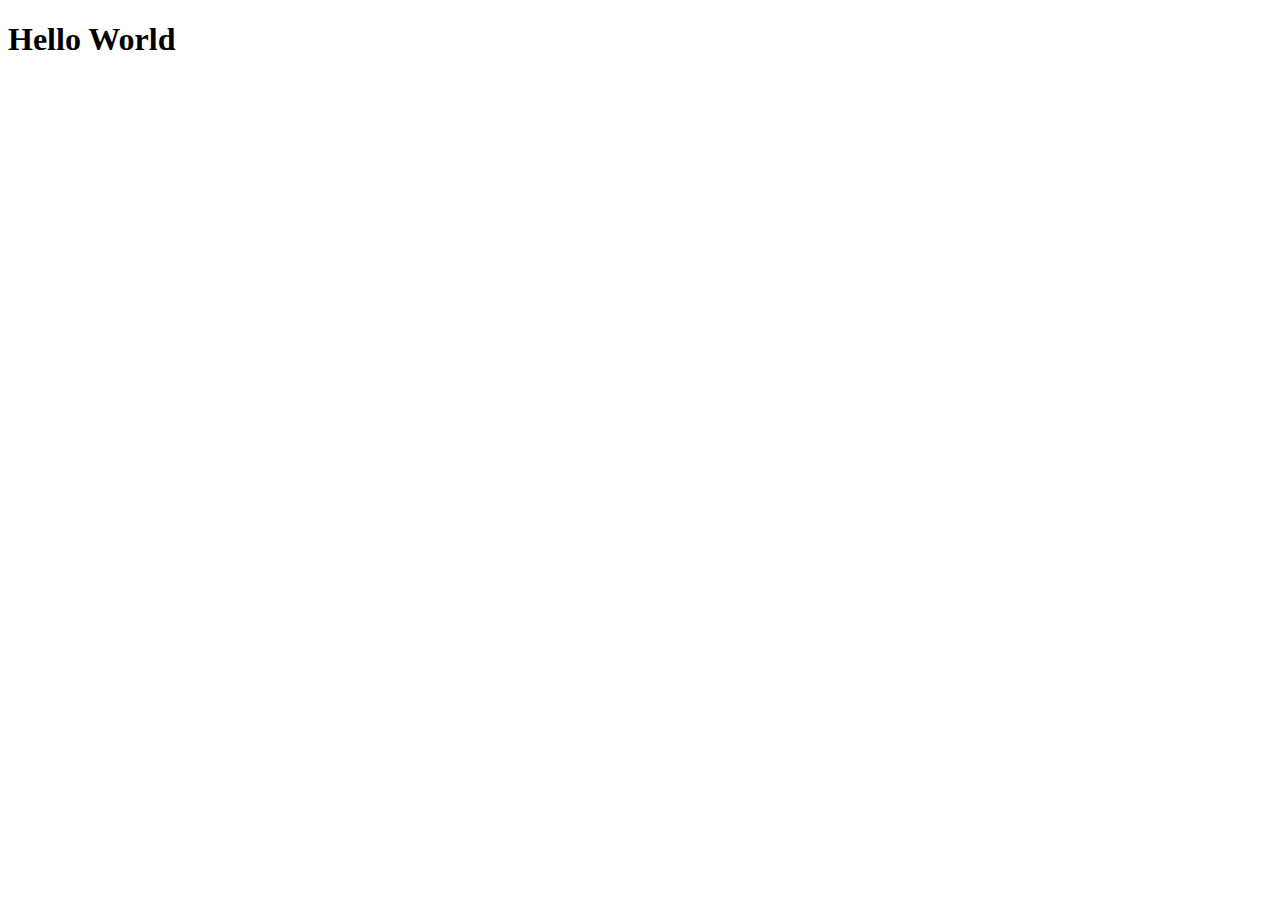
==== index.html @ 9b2336d7 "Start" ====
<!DOCTYPE html>
<html>
<head>
    <title>Search For Patience</title>
    <meta charset="utf-8" />
    <link rel="stylesheet" href="css/style.css" type="text/css"/>
    <script src="https://ajax.googleapis.com/ajax/libs/jquery/2.1.1/jquery.min.js"></script>
</head>

<body>
  <h1>Hello World</h1>
</body>
</html>
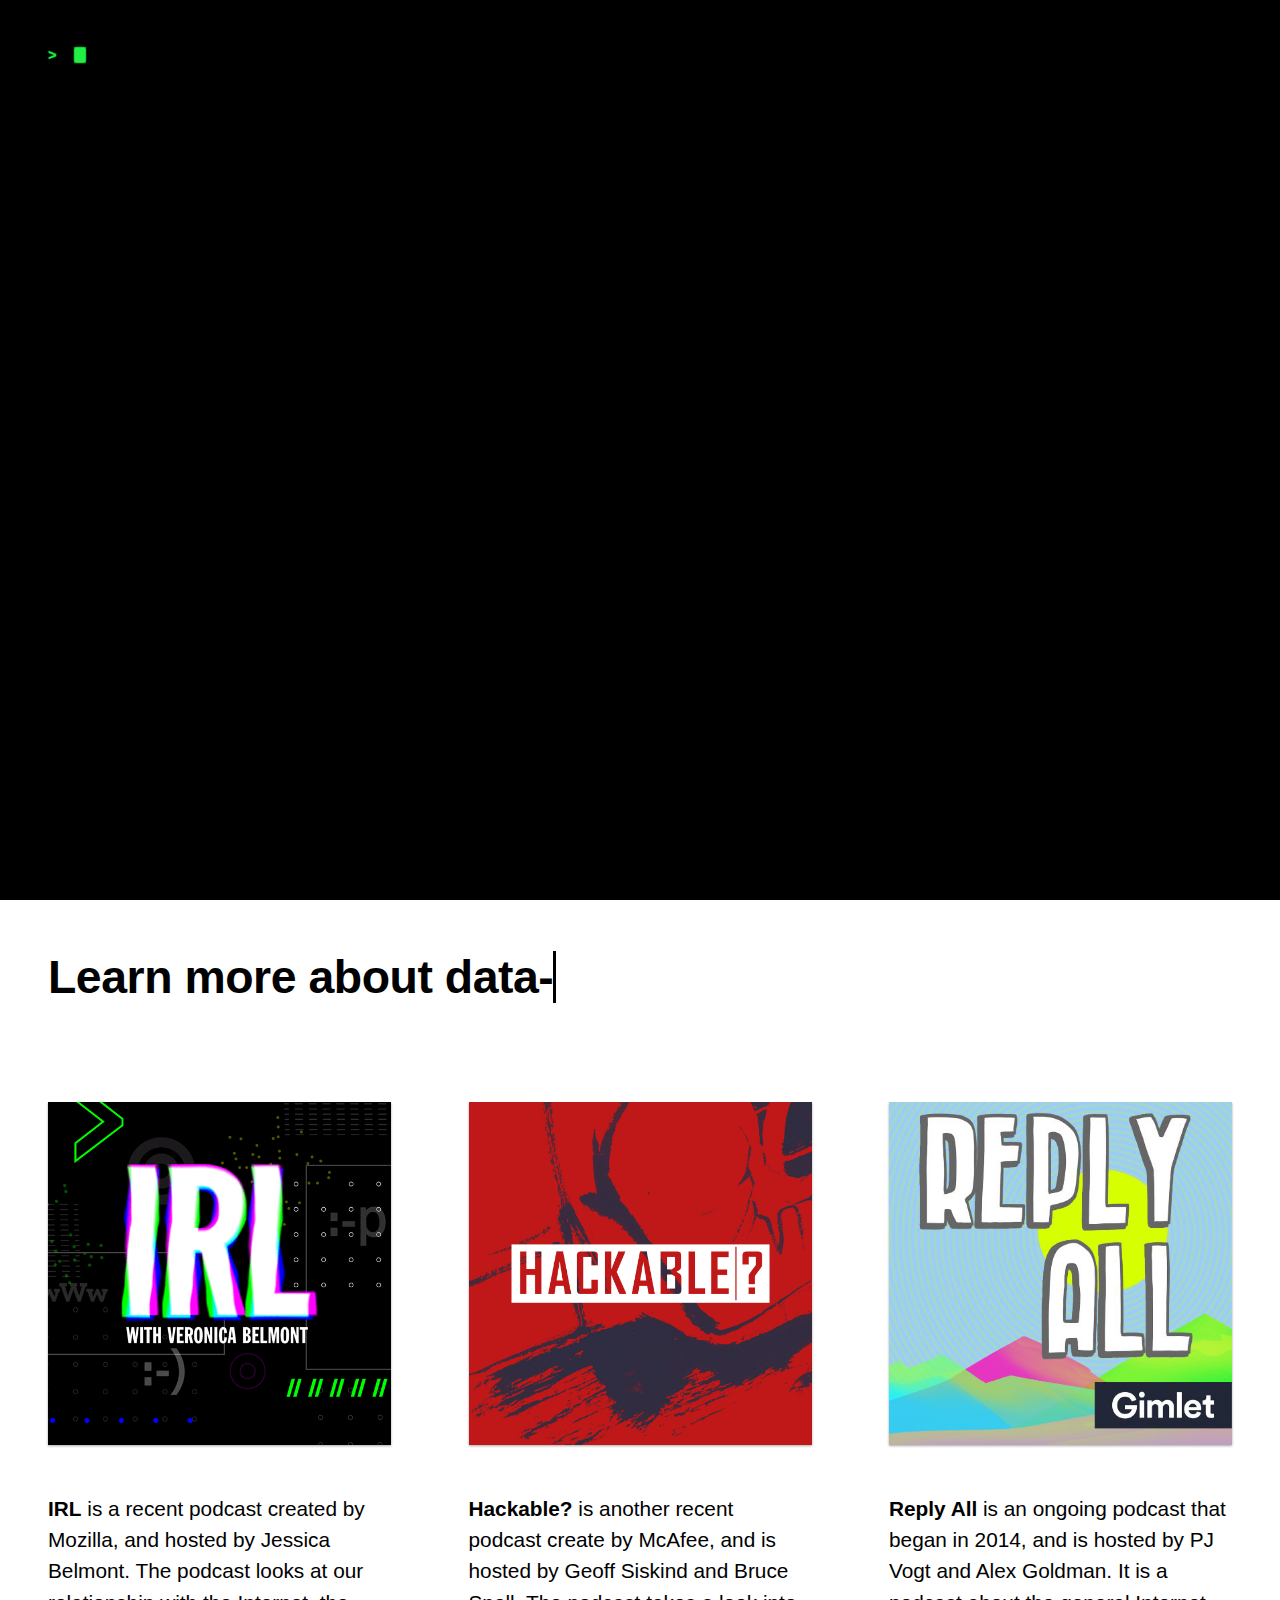
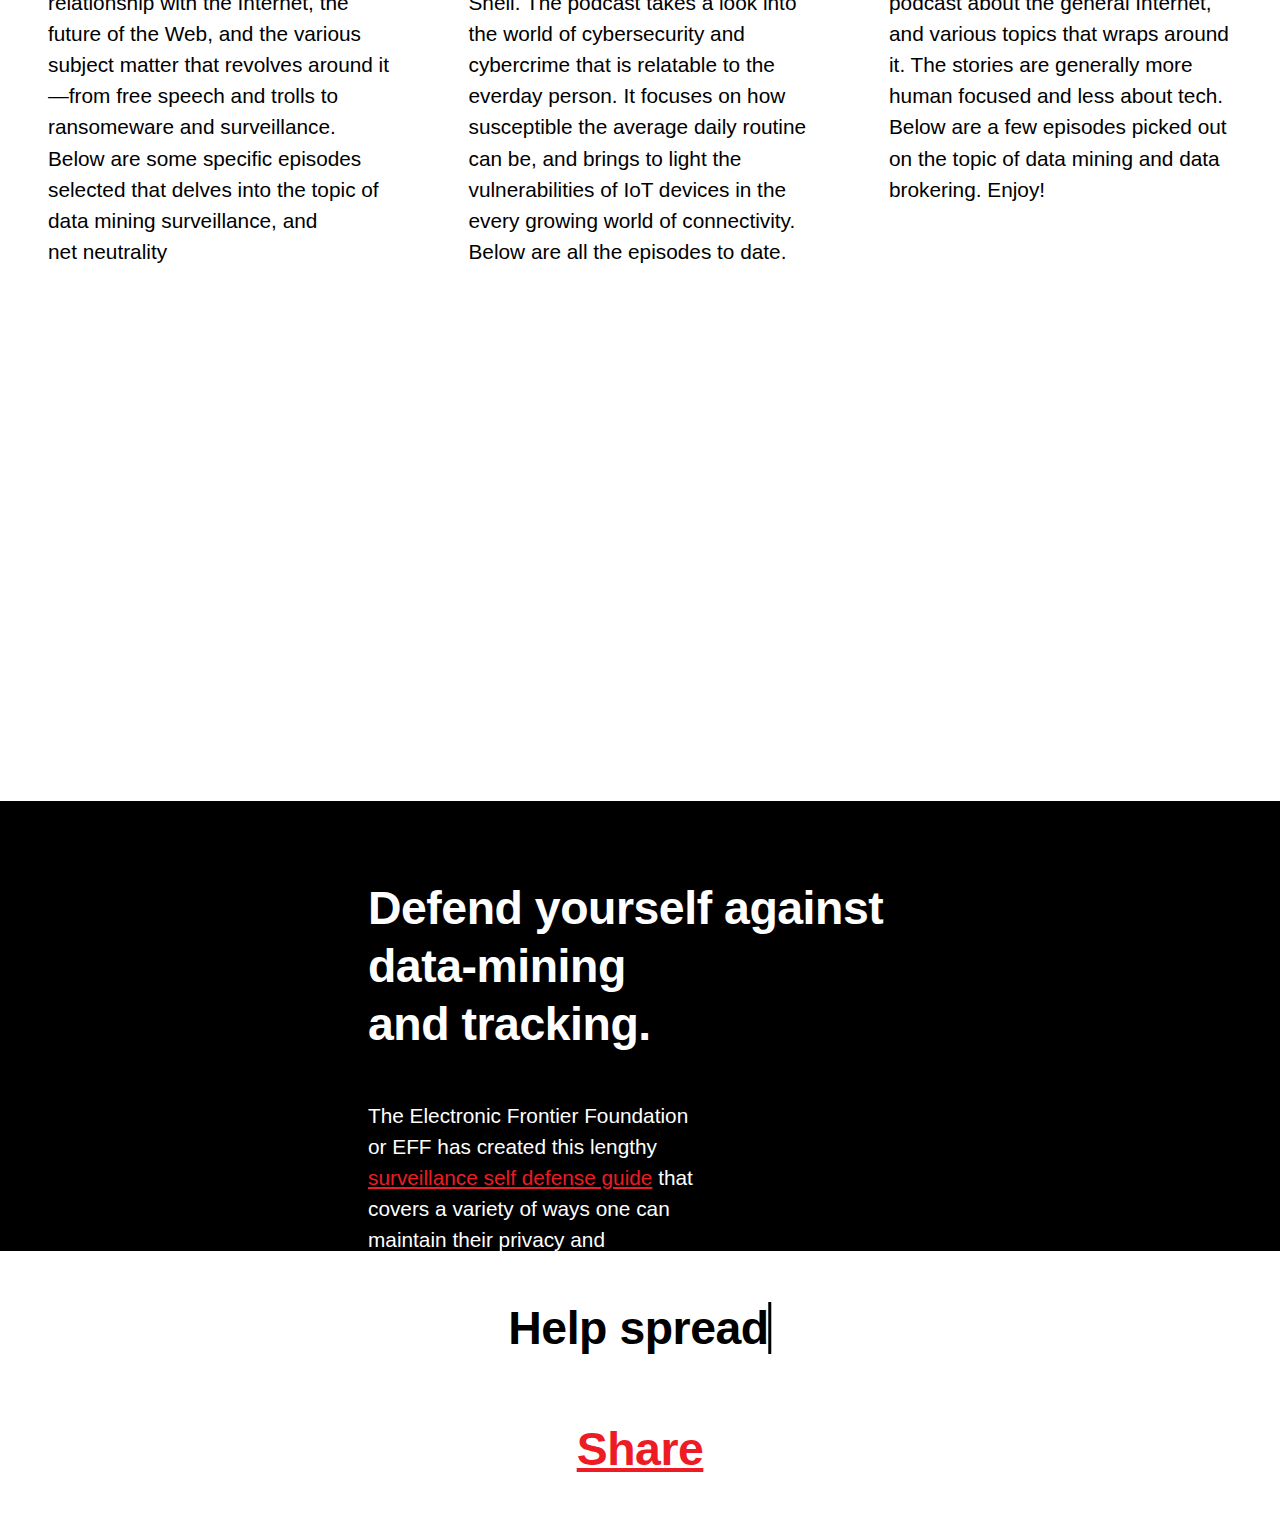
==== commit 3ac85da8: "large upload" ====
--- a/index.html
+++ b/index.html
@@ -1,13 +1,104 @@
 <!DOCTYPE html>
 <html>
 <head>
-    <title>Search For Patience</title>
-    <meta charset="utf-8" />
-    <link rel="stylesheet" href="css/style.css" type="text/css"/>
-    <script src="https://ajax.googleapis.com/ajax/libs/jquery/2.1.1/jquery.min.js"></script>
+  <title>Taking Back Data</title>
+  <link rel="icon" type="image" href="assets/logo.png">
+  <meta charset="utf-8" />
+  <script src='http://cdnjs.cloudflare.com/ajax/libs/jquery/2.1.3/jquery.min.js'></script>
+  <link rel="stylesheet" href="css/base.css" type="text/css"/>
+  <link rel="stylesheet" href="css/style.css" type="text/css"/>
+  <link rel="preload" href="js/index.js" as="script">
+  <link rel="preload" href="js/index2.js" as="script">
 </head>
 
 <body>
-  <h1>Hello World</h1>
+  <div class="section" id="section1">
+    <div id="initial-loader" class="padded"><span id="loader-text"></span></div>
+    <a href="#section2"><canvas class="p-canvas-webgl parallax" id="canvas-webgl"></canvas></a>
+    <div id="main-body">
+      <section id="page-structure" class="ajax">
+        <header class="eliza height-95">
+          <nav class="padded">
+            <a href="index.html" target="_blank"><img src="assets/logo.svg" id="nclud-logo"></a>
+          </nav>
+          <div class="header-text grid_row padded-horizontal">
+            <h2 class="grid2">Welcome to <span id="siteName">Taking Back Data</span>, a site that provides resources to reclaim one's security and privacy in the digital landscape.</h2>
+            <h1 class="grid3">Security and Privacy are Rights.</h1>
+          </div>
+          <div id="canvas">
+          </div>
+        </header>
+      </section>
+    </div>
+  </div>
+  <div class="section" id="section2">
+    <div class="sec_content grid_row padded">
+      <h2 class="sec_head grid3">Learn more about
+        <span class="typewrite" data-period="2000" data-type='[ "data-mining.", "the Internet of Things.", "cybersecurity." ]'>
+          <span class="wrap"></span>
+        </span>
+      </h2>
+    </div>
+    <div class="picture-grid_row padded">
+      <div class="picture-grid1" id="img_left">
+        <a href="https://irlpodcast.org/"><img src="assets/img/irl.png"></a>
+        <br><br><br>
+        <p><strong>IRL</strong> is a recent podcast created by Mozilla, and hosted by Jessica Belmont. The podcast looks at our relationship with the Internet, the future of the Web, and the various subject matter that revolves around it&#8212;from free speech and trolls to ransomeware and surveillance. Below are some specific episodes selected that delves into the topic of data mining surveillance, and net neutrality</p>
+      </div>
+      <div class="picture-grid1" id="img_center">
+        <a href="https://hackablepodcast.com/"><img src="assets/img/hackable.jpg"></a>
+        <br><br><br>
+        <p><strong>Hackable?</strong> is another recent podcast create by McAfee, and is hosted by Geoff Siskind and Bruce Snell. The podcast takes a look into the world of cybersecurity and cybercrime that is relatable to the everday person. It focuses on how susceptible the average daily routine can be, and brings to light the vulnerabilities of IoT devices in the every growing world of connectivity. Below are all the episodes to date.</p>
+      </div>
+      <div class="picture-grid1" id="img_right">
+        <a href="https://gimletmedia.com/reply-all/"><img src="assets/img/replyall.jpg"></a>
+        <br><br><br>
+        <p><strong>Reply All</strong> is an ongoing podcast that began in 2014, and is hosted by PJ Vogt and Alex Goldman. It is a podcast about the general Internet, and various topics that wraps around it. The stories are generally more human focused and less about tech. Below are a few episodes picked out on the topic of data mining and data brokering. Enjoy!</p>
+      </div>
+    </div>
+    <div class="picture-grid_row padded">
+      <iframe class="picture-grid1" id="img_left" src="https://open.spotify.com/embed/user/1219865120/playlist/5EsddrmIYcUSok6njBx8rB" width="100%" height="380" frameborder="0" allowtransparency="true"></iframe>
+      <iframe class="picture-grid1" id="img_center" src="https://open.spotify.com/embed/user/1219865120/playlist/6J0yci6TCOt8T0yYD3tuzL" width="100%" height="380" frameborder="0" allowtransparency="true"></iframe>
+      <iframe class="picture-grid1" id="img_right" src="https://open.spotify.com/embed/user/1219865120/playlist/7fnGTeARxVHxVruxcaw3RI" width="100%" height="380" frameborder="0" allowtransparency="true"></iframe>
+    </div>
+  </div>
+  <div class="section" id="section3">
+    <div class="sec_content padded" style="top: 30px;">
+      <h2 class="sec_head grid3">Defend yourself against data-mining and tracking.</h2>
+      <p class="grid2">The Electronic Frontier Foundation or EFF has created this lengthy <a href="https://ssd.eff.org/en">surveillance self defense guide</a> that covers a variety of ways one can maintain their privacy and anonymity, and these instructions range from beginner to advance. There is also this <a href="https://medium.com/the-intercept/surveillance-self-defense-for-journalists-ce627e332db6">checklist</a> to help get started.</p>
+      <img class="grid1" src="https://ssd.eff.org/sites/all/themes/ssd/logo.png" alt="">
+    </div>
+  </div>
+  <div id="section4" style="height: 30vh !important;">
+    <div class="sec_content padded">
+      <h2 class="sec_head">Help
+        <span class="typewrite" data-period="2000" data-type='[ "spread the word.", "create conversation and dialogue.", "form regulations.", "secure and protect digital privacy." ]'>
+          <span class="wrap"></span>
+        </span>
+      </h2>
+      <br>
+      <h2><span id="siteName">Share</span></h2>
+      <br><br><br>
+    </div>
+  </div>
+
+  <!-- Scripts -->
+  <script src='http://cdnjs.cloudflare.com/ajax/libs/jquery/2.1.3/jquery.min.js'></script>
+  <script src='http://cdnjs.cloudflare.com/ajax/libs/three.js/r70/three.min.js'></script>
+  <script src='https://cdnjs.cloudflare.com/ajax/libs/three.js/84/three.min.js'></script>
+  <script src='https://s3-us-west-2.amazonaws.com/s.cdpn.io/t-18/CopyShader.js'></script>
+  <script src='https://s3-us-west-2.amazonaws.com/s.cdpn.io/141552/03_glitch.js'></script>
+  <script src='https://s3-us-west-2.amazonaws.com/s.cdpn.io/t-18/EffectComposer.js'></script>
+  <script src='https://s3-us-west-2.amazonaws.com/s.cdpn.io/t-18/RenderPass.js'></script>
+  <script src='https://s3-us-west-2.amazonaws.com/s.cdpn.io/t-18/ShaderPass.js'></script>
+  <script src='https://s3-us-west-2.amazonaws.com/s.cdpn.io/t-18/MaskPass.js'></script>
+  <script src='https://s3-us-west-2.amazonaws.com/s.cdpn.io/141552/08_texturepass.js'></script>
+  <script src='https://cdnjs.cloudflare.com/ajax/libs/html2canvas/0.4.1/html2canvas.min.js'></script>
+  <script src='http://cdnjs.cloudflare.com/ajax/libs/velocity/1.2.2/velocity.min.js'></script>
+  <script src='https://s3-us-west-2.amazonaws.com/s.cdpn.io/t-18/GlitchPass.js'></script>
+  <script  src="js/index.js"></script>
+  <script  src="js/index2.js"></script>
+  <script  src="js/script.js"></script>
+  <script  src="js/typewriter.js"></script>
 </body>
 </html>
--- a/css/base.css
+++ b/css/base.css
@@ -0,0 +1,3038 @@
+
+@-webkit-viewport {
+  width: device-width; }
+
+@-moz-viewport {
+  width: device-width; }
+
+@-ms-viewport {
+  width: device-width; }
+
+@-o-viewport {
+  width: device-width; }
+
+@viewport {
+  width: device-width; }
+
+/**
+ * Eric Meyer's Reset CSS v2.0 (http://meyerweb.com/eric/tools/css/reset/)
+ * http://cssreset.com
+ */
+html, body, div, span, applet, object, iframe, h1, h2, h3, h4, h5, h6, p, blockquote, pre, a, abbr, acronym, address, big, cite, code, del, dfn, em, img, ins, kbd, q, s, samp, small, strike, strong, sub, sup, tt, var, b, u, i, center, dl, dt, dd, ol, ul, li, fieldset, form, label, legend, table, caption, tbody, tfoot, thead, tr, th, td, article, aside, canvas, details, embed, figure, figcaption, footer, header, hgroup, menu, nav, output, ruby, section, summary, time, mark, audio, video {
+  margin: 0;
+  padding: 0;
+  border: 0;
+  font-size: 100%;
+  font: inherit;
+  vertical-align: baseline;
+  color: white; }
+
+/* HTML5 display-role reset for older browsers */
+article, aside, details, figcaption, figure, footer, header, hgroup, menu, nav, section {
+  display: block; }
+
+body {
+  line-height: 1; }
+
+ol, ul {
+  list-style: none; }
+
+blockquote, q {
+  quotes: none; }
+
+blockquote:before, blockquote:after, q:before, q:after {
+  content: '';
+  content: none; }
+
+table {
+  border-collapse: collapse;
+  border-spacing: 0; }
+
+/* MIX-INS */
+/* ADDITIONAL RESET */
+html {
+  min-height: 100%;
+  height: 100%;
+  -webkit-text-size-adjust: none; }
+
+body {
+  height: 100%;
+  width: 100%;
+  position: relative;
+  overflow-x: hidden; }
+
+* {
+  -webkit-box-sizing: border-box;
+  -moz-box-sizing: border-box;
+  box-sizing: border-box; }
+  *:before, *:after {
+    -webkit-box-sizing: border-box;
+    -moz-box-sizing: border-box;
+    box-sizing: border-box; }
+
+/* CLEAR & FLOATS */
+.left {
+  float: left !important; }
+
+.right {
+  float: right !important; }
+
+.clearfix:after {
+  clear: both;
+  display: table;
+  content: ''; }
+
+@media only screen and (max-width: 641px) {
+  .nomobile {
+    display: none; } }
+
+/* INCLUDED */
+/* VARIABLES */
+/* GRID */
+body.noscroll {
+  overflow: hidden;
+  position: fixed; }
+
+nav, div, article, section, main, footer, header {
+  display: block;
+  position: relative;
+  overflow: hidden; }
+
+nav, header, main, footer {
+  font-size: 100%; }
+  @media only screen and (min-width: 1600px) {
+    nav, header, main, footer {
+      font-size: 115%; } }
+  @media only screen and (min-width: 1401px) and (max-width: 1559px) {
+    nav, header, main, footer {
+      font-size: 105%; } }
+  @media only screen and (min-width: 802px) and (max-width: 1025px) {
+    nav, header, main, footer {
+      font-size: 82%; } }
+  @media only screen and (min-width: 642px) and (max-width: 801px) {
+    nav, header, main, footer {
+      font-size: 80%; } }
+  @media only screen and (max-width: 641px) {
+    nav, header, main, footer {
+      font-size: 70%; } }
+
+.grid_row {
+  width: 100%;
+  overflow: visible; }
+  .grid_row:after {
+    clear: both;
+    display: table;
+    content: ''; }
+
+.grid1 {
+  float: left;
+  width: 31%;
+  width: -moz-calc((100% / 3) - 25px);
+  width: -o-calc((100% / 3) - 25px);
+  width: -webkit-calc((100% / 3) - 25px);
+  width: calc((100% / 3) - 25px); }
+  .grid1:nth-child(3n) {
+    margin-right: 0; }
+  .case_study_footer .grid1 {
+    margin-left: 50%; }
+    @media only screen and (max-width: 641px) {
+      .case_study_footer .grid1 {
+        margin-left: 0; } }
+
+.grid2 {
+  float: left;
+  width: 64%;
+  width: -moz-calc(((100% / 3) * 2) - 25px);
+  width: -o-calc(((100% / 3) * 2) - 25px);
+  width: -webkit-calc(((100% / 3) * 2) - 25px);
+  width: calc(((100% / 3) * 2) - 25px); }
+  .grid2 .half {
+    float: left;
+    width: 50%;
+    width: -moz-calc(50% - 25px);
+    width: -o-calc(50% - 25px);
+    width: -webkit-calc(50% - 25px);
+    width: calc(50% - 25px);
+    margin-right: 50px; }
+    .grid2 .half:nth-of-type(2n) {
+      margin-right: 0; }
+    @media only screen and (max-width: 641px) {
+      .grid2 .half {
+        width: 100%;
+        margin-right: 0;
+        margin-bottom: 22px; } }
+
+.grid3 {
+  clear: both;
+  width: 100%; }
+
+@media only screen and (max-width: 641px) {
+  .grid1, .grid2, .grid3 {
+    width: 100%;
+    margin-bottom: 22px;
+    margin-right: 0; } }
+
+.grid1, .grid2 {
+  margin-right: 50px;
+  overflow: visible; }
+  .grid1:last-child, .grid2:last-child {
+    margin-right: 0;
+    margin-bottom: 0; }
+
+.spacer {
+  width: 3em; }
+  @media only screen and (max-width: 641px) {
+    .spacer {
+      display: none; } }
+
+.picture-grid_row {
+  width: 100%;
+  width: -moz-calc(100% + 10px);
+  width: -o-calc(100% + 10px);
+  width: -webkit-calc(100% + 10px);
+  width: calc(100% + 10px);
+  margin-left: -5px; }
+  .picture-grid_row:after {
+    clear: both;
+    display: table;
+    content: ''; }
+
+.picture-grid1 {
+  float: left;
+  width: 33%;
+  width: -moz-calc((100% / 3));
+  width: -o-calc((100% / 3));
+  width: -webkit-calc((100% / 3));
+  width: calc((100% / 3));
+  padding-right: 5px;
+  padding-left: 5px;
+  padding-bottom: 10px; }
+  .picture-grid1.spaced-grid:first-child {
+    padding-right: 2.5em;
+    padding-left: 0; }
+    @media only screen and (max-width: 641px) {
+      .picture-grid1.spaced-grid:first-child {
+        padding-left: 0;
+        padding-right: 0; } }
+  .picture-grid1.spaced-grid:nth-child(2) {
+    padding-left: 1.25em;
+    padding-right: 1.25em; }
+    @media only screen and (max-width: 641px) {
+      .picture-grid1.spaced-grid:nth-child(2) {
+        padding-left: 0;
+        padding-right: 0; } }
+  .picture-grid1.spaced-grid:last-child {
+    padding-left: 2.5em;
+    padding-right: 0; }
+    @media only screen and (max-width: 641px) {
+      .picture-grid1.spaced-grid:last-child {
+        padding-left: 0;
+        padding-right: 0; } }
+
+.picture-grid2 {
+  float: left;
+  width: 66%;
+  width: -moz-calc(((100% / 3) * 2));
+  width: -o-calc(((100% / 3) * 2));
+  width: -webkit-calc(((100% / 3) * 2));
+  width: calc(((100% / 3) * 2));
+  padding-right: 5px;
+  padding-left: 5px;
+  padding-bottom: 10px; }
+
+.picture-gridhalf {
+  float: left;
+  width: 50%;
+  padding-right: 5px;
+  padding-left: 5px;
+  padding-bottom: 10px; }
+
+.picture-grid3 {
+  clear: both;
+  width: 100%;
+  padding: 0 5px 10px 5px; }
+  .picture-grid3:last-child {
+    padding-bottom: 0; }
+
+@media only screen and (max-width: 641px) {
+  .picture-grid1, .picture-grid2, .picture-grid3 {
+    width: 100%;
+    margin-right: 0; } }
+
+.column-2 {
+  -webkit-column-count: 2;
+  -moz-column-count: 2;
+  column-count: 2;
+  -webkit-column-gap: 50px;
+  -moz-column-gap: 50px;
+  column-gap: 50px; }
+  @media only screen and (max-width: 641px) {
+    .column-2 {
+      -webkit-column-count: 1;
+      -moz-column-count: 1;
+      column-count: 1; } }
+
+.horiscroll {
+  cursor: -webkit-grab !important;
+  cursor: -moz-grab !important; }
+  .horiscroll.horiscroll-moving-left, .horiscroll.horiscroll-moving-right {
+    cursor: -webkit-grabbing !important;
+    cursor: -moz-grabbing !important; }
+
+.padded {
+  padding: 3em; }
+  @media only screen and (max-width: 641px) {
+    .padded {
+      padding: 25px; } }
+
+.padded-horizontal {
+  padding-left: 3em;
+  padding-right: 3em; }
+  @media only screen and (max-width: 641px) {
+    .padded-horizontal {
+      padding-left: 25px;
+      padding-right: 25px; } }
+
+.padded-vertical {
+  padding-top: 3em;
+  padding-bottom: 3em; }
+  @media only screen and (max-width: 641px) {
+    .padded-vertical {
+      padding-top: 25px;
+      padding-bottom: 25px; } }
+
+.padded-top {
+  padding-top: 3em; }
+  @media only screen and (max-width: 641px) {
+    .padded-top {
+      padding-top: 25px; } }
+
+.padded-top-small {
+  padding-top: 0.4em; }
+
+.padded-top-casestudy {
+  padding-top: 10em; }
+  @media only screen and (max-width: 641px) {
+    .padded-top-casestudy {
+      padding-top: 13em; } }
+
+.padded-bottom {
+  padding-bottom: 3em; }
+  @media only screen and (max-width: 641px) {
+    .padded-bottom {
+      padding-bottom: 25px; } }
+
+.padded-bottom-large {
+  padding-bottom: 6em; }
+
+.padded-vertical-large {
+  padding-top: 13em;
+  padding-bottom: 13em; }
+  @media only screen and (max-width: 641px) {
+    .padded-vertical-large {
+      padding-top: 150px;
+      padding-bottom: 150px; } }
+
+.margin-bottom {
+  margin-bottom: 3em; }
+  @media only screen and (max-width: 641px) {
+    .margin-bottom {
+      margin-bottom: 25px; } }
+
+.table_row {
+  display: table;
+  width: 100%; }
+  .table_row .table_cell {
+    display: table-cell; }
+
+.height-60 {
+  min-height: 60vh; }
+  .height-60.exact {
+    height: 60vh; }
+
+.height-80 {
+  min-height: 80vh; }
+  .height-80.exact {
+    height: 80vh; }
+    @media only screen and (min-width: 642px) and (max-width: 801px) {
+      .height-80.exact.case-study-ipad-landscape-screens {
+        min-height: 0;
+        height: 53vh; } }
+    @media only screen and (max-width: 641px) {
+      .height-80.exact.case-study-ipad-landscape-screens {
+        min-height: 0;
+        height: 12.5rem; } }
+    @media only screen and (min-width: 642px) and (max-width: 801px) {
+      .height-80.exact.case-study-hero-slides {
+        min-height: 0;
+        height: 50vh; } }
+    @media only screen and (max-width: 641px) {
+      .height-80.exact.case-study-hero-slides {
+        min-height: 0;
+        height: 15rem; } }
+
+.height-95 {
+  min-height: 95vh; }
+  .height-95.exact {
+    height: 95vh; }
+
+.bottom-space {
+  margin-bottom: 16vh; }
+
+/* Z-INDEX & LAYERS */
+#loader-logo {
+  z-index: 1000; }
+
+#loader, #initial-loader {
+  z-index: 999; }
+
+#nclud-logo, #mobile-menu-button {
+  z-index: 998; }
+
+nav {
+  z-index: 997; }
+
+.slideshow-left, .slideshow-right, .mobile-carousel-phone {
+  z-index: 996; }
+
+.header-text, .header-subtext, .form-dropdown-list, .case-study-featured-text, .device_screen {
+  z-index: 10; }
+
+.home-tagline, .header-subtext, .header-category, .case-study-featured-image, .device_container {
+  z-index: 9; }
+
+.staff-description-block {
+  z-index: 6; }
+
+.staff-bio, .client-list {
+  z-index: 5; }
+
+.staff-photo-hover, .girlup-tweet-single {
+  z-index: 4; }
+
+.case-study-featured-text, .girlup-tweet-bkg {
+  z-index: 2; }
+
+.case-study-featured-image {
+  z-index: 1; }
+
+/* GLYPHS */
+
+/* TEXT SETTINGS */
+* {
+  text-rendering: optimizeLegibility;
+  -webkit-font-feature-settings: "kern";
+  -moz-font-feature-settings: "kern";
+  -moz-font-feature-settings: "kern=1";
+  font-feature-settings: "kern" 1;
+  font-kerning: normal; }
+
+*::selection {
+  background: rgba(172, 46, 255, 0.125); }
+
+*::-moz-selection {
+  background: rgba(172, 46, 255, 0.125); }
+
+.text-green {
+  color: #1ff042; }
+
+.text-purple {
+  color: #ac2eff; }
+
+h1, h2 {
+  font-family: "NeueHaasBold", Helvetica, sans-serif;
+  font-weight: normal;
+  letter-spacing: -0.01em;
+  color: white;
+  -webkit-font-smoothing: antialiased;
+  -moz-osx-font-smoothing: grayscale; }
+
+h1 {
+  font-size: 5.25em;
+  margin-bottom: 0.05em; }
+  @media only screen and (max-width: 641px) {
+    h1 {
+      line-height: 0.9;
+      font-size: 5em; } }
+
+h2 {
+  font-size: 2.9em;
+  line-height: 1;
+  margin-bottom: 1em; }
+  h2:last-child {
+    margin-bottom: 0; }
+  @media only screen and (max-width: 641px) {
+    h2 {
+      font-size: 2.1em; } }
+  .case-study-featured-image h2 {
+    text-align: right;
+    z-index: 31;
+    text-decoration: underline; }
+    @media only screen and (max-width: 641px) {
+      .case-study-featured-image h2 {
+        text-align: left; } }
+  .case-study-featured-image:hover h2, .case-study-featured-image:active h2 {
+    color: #1ff042; }
+  footer h2 {
+    font-size: 4em; }
+    @media only screen and (max-width: 641px) {
+      footer h2 {
+        font-size: 3.25em; } }
+    footer h2 a {
+      color: white;
+      position: relative;
+      z-index: 2;
+      text-decoration: underline; }
+      footer h2 a:hover, footer h2 a:active {
+        color: #1ff042; }
+        footer h2 a:hover:after, footer h2 a:active:after {
+          background: #1ff042; }
+
+h3, h4 {
+  font-family: 'AndaleMono', monospace;
+  letter-spacing: 0.5em;
+  text-transform: uppercase; }
+
+h3 {
+  font-size: 0.8em;
+  display: inline-block;
+  line-height: 0.9;
+  font-weight: bold;
+  background: black;
+  padding: 1em 1.2em 0.9em 1.45em;
+  color: white;
+  margin-bottom: 2em;
+  -webkit-font-smoothing: antialiased;
+  -moz-osx-font-smoothing: grayscale; }
+
+h4 {
+  font-size: 1em;
+  color: white;
+  font-weight: bold;
+  -webkit-font-smoothing: antialiased;
+  -moz-osx-font-smoothing: grayscale;
+  margin-bottom: 0.5em; }
+  h4:last-child {
+    margin-bottom: 0; }
+
+h5 {
+  font-family: "NeueHaasBold", Helvetica, sans-serif;
+  font-weight: normal;
+  color: white;
+  font-size: 3.5em;
+  margin-bottom: 0.35em; }
+  .black h5 {
+    color: white; }
+  h5.case-study-header {
+    margin-bottom: 0.75em; }
+  @media only screen and (max-width: 641px) {
+    h5 {
+      font-size: 3em;
+      line-height: 1.1; } }
+
+p {
+  font-family: "NeueHaas", Helvetica, sans-serif;
+  font-weight: normal;
+  color: white;
+  font-size: 1.3em;
+  line-height: 1.5;
+  margin-bottom: 1.15em; }
+  p strong {
+    font-family: "NeueHaasBold", Helvetica, sans-serif; }
+  p em {
+    font-style: italic; }
+  p.white-text {
+    color: white; }
+  p.small {
+    font-size: 1.1em;
+    line-height: 1.6; }
+  p.no-btm-margin {
+    margin-bottom: 0; }
+  p.half {
+    margin-bottom: 0; }
+    p.half:last-child {
+      margin-bottom: 0; }
+  p a {
+    color: #1ff042; }
+    p a:hover, p a:active, p a:visited {
+      color: #1ff042; }
+  .black p {
+    color: white; }
+  @media only screen and (max-width: 641px) {
+    p {
+      font-size: 1.6em; } }
+
+blockquote {
+  display: block;
+  padding: 1.25em 0;
+  margin-bottom: 1.5em;
+  width: 100%; }
+  blockquote.left-pull {
+    margin-left: -40%; }
+    @media only screen and (max-width: 641px) {
+      blockquote.left-pull {
+        margin-left: 0; } }
+  blockquote.right-pull {
+    width: 130%;
+    margin-left: 15%; }
+    @media only screen and (max-width: 641px) {
+      blockquote.right-pull {
+        width: 100%;
+        margin-left: 0; } }
+  blockquote .video {
+    margin-bottom: 1.5em; }
+  blockquote p {
+    font-family: "NeueHaasBold", Helvetica, sans-serif;
+    font-size: 2em;
+    color: #ac2eff;
+    line-height: 1.2; }
+    blockquote p:first-of-type:before {
+      content: '\201C'; }
+    blockquote p:last-of-type:after {
+      content: '\201D'; }
+  blockquote span {
+    display: block;
+    text-align: right; }
+  blockquote .quote-source {
+    font-family: "NeueHaasBold", Helvetica, sans-serif;
+    font-size: 1.5em;
+    padding-bottom: 0.2em;
+    margin-top: -1em; }
+  blockquote .quote-position {
+    font-family: 'AndaleMono', monospace;
+    letter-spacing: 0.1em;
+    text-transform: uppercase;
+    margin-right: -0.15em;
+    font-size: 0.75em;
+    font-weight: bold; }
+
+h1:last-child, h1:only-child, h2:last-child, h2:only-child, h4:last-child, h4:only-child, h6:last-child, h6:only-child, p:last-child, p:only-child {
+  margin-bottom: 0; }
+
+main ul {
+  margin-bottom: 1em; }
+  main ul li {
+    font-family: "NeueHaas", Helvetica, sans-serif;
+    font-weight: normal;
+    color: white;
+    font-size: 1.2em;
+    line-height: 1.4;
+    margin-bottom: 0.3em;
+    padding-left: 1.2em;
+    position: relative; }
+    main ul li:before {
+      position: absolute;
+      left: 0;
+      top: 0.525em;
+      display: block;
+      background: black;
+      height: 0.35em;
+      width: 0.35em;
+      content: ''; }
+    @media only screen and (max-width: 641px) {
+      main ul li {
+        font-size: 1.5em; } }
+
+p + ul {
+  margin-top: -1.2em; }
+
+hr {
+  display: block;
+  width: 70%;
+  margin: 3em auto;
+  border: 0;
+  height: 2px;
+  background: #1ff042; }
+  hr.left-hr, hr.right-hr {
+    width: -moz-calc(((100% / 3) * 2) - 25px);
+    width: -o-calc(((100% / 3) * 2) - 25px);
+    width: -webkit-calc(((100% / 3) * 2) - 25px);
+    width: calc(((100% / 3) * 2) - 25px); }
+    @media only screen and (max-width: 641px) {
+      hr.left-hr, hr.right-hr {
+        width: 100%;
+        opacity: 0.2; } }
+  hr.left-hr {
+    margin-left: 0;
+    margin-right: 0; }
+  hr.right-hr {
+    margin-right: 0; }
+
+#site-nav a {
+  font-family: "NeueHaasBold", Helvetica, sans-serif;
+  font-weight: normal;
+  color: white;
+  -webkit-font-smoothing: antialiased;
+  -moz-osx-font-smoothing: grayscale;
+  text-decoration: none;
+  font-size: 0.85em;
+  white-space: nowrap; }
+  #site-nav a .data-number {
+    font-size: 2.25em; }
+    @media only screen and (max-width: 641px) {
+      #site-nav a .data-number {
+        font-size: 1em; } }
+  @media only screen and (max-width: 641px) {
+    #site-nav a {
+      font-size: 2.3em; } }
+
+.header-number .data-number {
+  pointer-events: none;
+  font-family: "NeueHaasBold", Helvetica, sans-serif;
+  -webkit-font-smoothing: antialiased;
+  -moz-osx-font-smoothing: grayscale;
+  color: #ac2eff;
+  letter-spacing: -0.025em;
+  font-size: 20vw; }
+.header-number.eliza .data-number {
+  color: #1ff042; }
+
+.large-cta {
+  color: #1ff042;
+  text-decoration: underline;
+  font-family: "NeueHaasBold", Helvetica, sans-serif;
+  font-weight: normal;
+  font-size: 2.25em;
+  position: relative; }
+
+.home-tagline {
+  font-family: "NeueHaasBold", Helvetica, sans-serif;
+  font-weight: normal;
+  color: white;
+  -webkit-font-smoothing: antialiased;
+  -moz-osx-font-smoothing: grayscale;
+  font-size: 5.25em;
+  line-height: 0.8;
+  color: #1ff042; }
+
+.client-list {
+  display: block;
+  width: 80%;
+  position: relative;
+  font-family: "NeueHaasBold", Helvetica, sans-serif;
+  font-weight: normal;
+  font-size: 3.5em;
+  color: #ac2eff;
+  letter-spacing: -0.01em;
+  line-height: 1.2; }
+  @media only screen and (min-width: 642px) and (max-width: 801px) {
+    .client-list {
+      width: 90%; } }
+  @media only screen and (max-width: 641px) {
+    .client-list {
+      width: 100%;
+      font-size: 2.75em; } }
+  .client-list a {
+    color: #ac2eff;
+    position: relative;
+    text-decoration: underline; }
+    .client-list a:hover, .client-list a:active {
+      color: #1ff042; }
+      .client-list a:hover:after, .client-list a:active:after {
+        background: #1ff042; }
+
+.case-study-title {
+  font-family: "NeueHaasBold", Helvetica, sans-serif;
+  font-weight: normal;
+  color: white;
+  font-size: 3.5em;
+  margin-bottom: 0.2em;
+  display: block;
+  pointer-events: auto; }
+  .case-study-title a {
+    color: white;
+    text-decoration: underline; }
+    .case-study-title a:hover, .case-study-title a:active {
+      color: #1ff042; }
+  .case-study-featured:hover .case-study-title a, .case-study-featured:active .case-study-title a {
+    color: #1ff042; }
+
+.case-study-tagline {
+  font-family: "NeueHaas", Helvetica, sans-serif;
+  font-family: "NeueHaasBold", Helvetica, sans-serif;
+  font-weight: normal;
+  color: white;
+  font-size: 1.6em;
+  display: block;
+  margin-bottom: 0.875em;
+  pointer-events: auto;
+  -webkit-font-smoothing: antialiased;
+  -moz-osx-font-smoothing: grayscale; }
+  .header-subtext .case-study-tagline {
+    font-size: 1.75em;
+    line-height: 1.2; }
+
+.case-study-services {
+  font-family: 'AndaleMono', monospace;
+  letter-spacing: 0.3em;
+  font-weight: bold;
+  text-transform: uppercase;
+  color: white;
+  font-size: 0.75em;
+  pointer-events: auto; }
+  .header-category .case-study-services {
+    color: #1ff042;
+    display: block; }
+  .case-study-featured .case-study-services {
+    color: #1ff042;
+    line-height: 1.5; }
+  @media only screen and (max-width: 641px) {
+    .case-study-services {
+      font-size: 1em;
+      line-height: 1.5; } }
+
+.staff-name, .staff-title {
+  color: white;
+  display: block; }
+
+.staff-name {
+  font-family: "NeueHaasBold", Helvetica, sans-serif;
+  font-weight: normal;
+  font-size: 1.9em;
+  -webkit-font-smoothing: antialiased;
+  -moz-osx-font-smoothing: grayscale;
+  margin-bottom: 0.1em; }
+
+.staff-title {
+  font-family: 'AndaleMono', monospace;
+  font-weight: bold;
+  text-transform: uppercase;
+  -webkit-font-smoothing: antialiased;
+  -moz-osx-font-smoothing: grayscale;
+  font-size: 0.75em;
+  letter-spacing: 0.2em; }
+
+.staff-description {
+  font-family: "NeueHaas", Helvetica, sans-serif;
+  font-weight: normal;
+  font-size: 1.1em;
+  line-height: 1.4;
+  z-index: 10; }
+  @media only screen and (min-width: 642px) and (max-width: 801px) {
+    .staff-description {
+      font-size: 0.875em; } }
+  @media only screen and (max-width: 641px) {
+    .staff-description {
+      font-size: 1.35em; } }
+
+.staff-more-info-link {
+  color: #1ff042;
+  font-size: 0.875em;
+  letter-spacing: 0.4em;
+  font-family: 'AndaleMono', monospace;
+  font-weight: bold;
+  text-transform: uppercase;
+  text-decoration: none;
+  text-align: center; }
+  .staff-more-info-link:hover, .staff-more-info-link:active {
+    color: white; }
+
+.footer-nav li {
+  font-family: 'AndaleMono', monospace;
+  font-weight: bold;
+  text-transform: uppercase;
+  color: white;
+  -webkit-font-smoothing: antialiased;
+  -moz-osx-font-smoothing: grayscale;
+  font-size: 0.8em;
+  letter-spacing: 0.4em;
+  opacity: 0.5; }
+  .footer-nav li a {
+    color: white;
+    text-decoration: none;
+    display: block;
+    position: relative; }
+    .footer-nav li a:hover, .footer-nav li a:active {
+      color: white; }
+      .footer-nav li a:hover:after, .footer-nav li a:active:after {
+        position: absolute;
+        display: block;
+        top: 50%;
+        left: -5%;
+        width: 104%;
+        height: 2px;
+        -webkit-transform: translateY(-75%);
+        -moz-transform: translateY(-75%);
+        -ms-transform: translateY(-75%);
+        -o-transform: translateY(-75%);
+        transform: translateY(-75%);
+        background: black;
+        content: ''; }
+  @media only screen and (max-width: 641px) {
+    .footer-nav li {
+      font-size: 1em;
+      letter-spacing: 0; } }
+
+.form-text {
+  display: block;
+  position: relative;
+  font-family: "NeueHaasBold", Helvetica, sans-serif;
+  font-weight: normal;
+  color: white;
+  font-size: 3.5em;
+  letter-spacing: -0.01em;
+  line-height: 1.1; }
+  .form-text a {
+    color: #1ff042;
+    position: relative;
+    text-decoration: none; }
+    .form-text a:hover, .form-text a:active {
+      color: #1ff042; }
+
+.form-steps {
+  font-family: 'AndaleMono', monospace;
+  font-weight: bold;
+  text-transform: uppercase;
+  font-size: 0.9em;
+  letter-spacing: 0.1em;
+  margin-bottom: 1em;
+  display: block; }
+
+.form-input, .form-dropdown, .form-dropdown-link {
+  font-family: "NeueHaasBold", Helvetica, sans-serif;
+  font-weight: normal;
+  color: #ac2eff;
+  font-size: 3em; }
+  .form-input::-webkit-input-placeholder, .form-dropdown::-webkit-input-placeholder, .form-dropdown-link::-webkit-input-placeholder {
+    color: rgba(0, 0, 0, 0.175); }
+  .form-input:-moz-placeholder, .form-dropdown:-moz-placeholder, .form-dropdown-link:-moz-placeholder {
+    color: rgba(0, 0, 0, 0.175); }
+  .form-input::-moz-placeholder, .form-dropdown::-moz-placeholder, .form-dropdown-link::-moz-placeholder {
+    color: rgba(0, 0, 0, 0.175); }
+  .form-input:-ms-input-placeholder, .form-dropdown:-ms-input-placeholder, .form-dropdown-link:-ms-input-placeholder {
+    color: rgba(0, 0, 0, 0.175); }
+  .form-input:focus::-webkit-input-placeholder, .form-dropdown:focus::-webkit-input-placeholder, .form-dropdown-link:focus::-webkit-input-placeholder {
+    color: transparent; }
+  .form-input:focus:-moz-placeholder, .form-dropdown:focus:-moz-placeholder, .form-dropdown-link:focus:-moz-placeholder {
+    color: transparent; }
+  .form-input:focus::-moz-placeholder, .form-dropdown:focus::-moz-placeholder, .form-dropdown-link:focus::-moz-placeholder {
+    color: transparent; }
+  .form-input:focus:-ms-input-placeholder, .form-dropdown:focus:-ms-input-placeholder, .form-dropdown-link:focus:-ms-input-placeholder {
+    color: transparent; }
+
+.form-dropdown {
+  text-decoration: none;
+  color: rgba(0, 0, 0, 0.175); }
+  .form-dropdown.filled {
+    color: #ac2eff; }
+
+.form-dropdown-link {
+  text-decoration: none; }
+
+.form-textarea {
+  font-family: "NeueHaas", Helvetica, sans-serif;
+  font-weight: normal;
+  color: #ac2eff;
+  font-size: 1.3em;
+  line-height: 1.4; }
+  .form-textarea::-webkit-input-placeholder {
+    font-family: "NeueHaasBold", Helvetica, sans-serif;
+    font-weight: normal;
+    color: #ac2eff;
+    font-size: 2.29em;
+    color: rgba(0, 0, 0, 0.175); }
+  .form-textarea:-moz-placeholder {
+    font-family: "NeueHaasBold", Helvetica, sans-serif;
+    font-weight: normal;
+    color: #ac2eff;
+    font-size: 2.29em;
+    color: rgba(0, 0, 0, 0.175); }
+  .form-textarea::-moz-placeholder {
+    font-family: "NeueHaasBold", Helvetica, sans-serif;
+    font-weight: normal;
+    color: #ac2eff;
+    font-size: 2.29em;
+    color: rgba(0, 0, 0, 0.175); }
+  .form-textarea:-ms-input-placeholder {
+    font-family: "NeueHaasBold", Helvetica, sans-serif;
+    font-weight: normal;
+    color: #ac2eff;
+    font-size: 2.29em;
+    color: rgba(0, 0, 0, 0.175); }
+  .form-textarea:focus::-webkit-input-placeholder {
+    font-family: "NeueHaasBold", Helvetica, sans-serif;
+    font-weight: normal;
+    color: #ac2eff;
+    font-size: 2.29em;
+    color: transparent; }
+  .form-textarea:focus:-moz-placeholder {
+    font-family: "NeueHaasBold", Helvetica, sans-serif;
+    font-weight: normal;
+    color: #ac2eff;
+    font-size: 2.29em;
+    color: transparent; }
+  .form-textarea:focus::-moz-placeholder {
+    font-family: "NeueHaasBold", Helvetica, sans-serif;
+    font-weight: normal;
+    color: #ac2eff;
+    font-size: 2.29em;
+    color: transparent; }
+  .form-textarea:focus:-ms-input-placeholder {
+    font-family: "NeueHaasBold", Helvetica, sans-serif;
+    font-weight: normal;
+    color: #ac2eff;
+    font-size: 2.29em;
+    color: transparent; }
+
+.required-text {
+  position: absolute;
+  top: 3em;
+  right: 0;
+  font-family: 'AndaleMono', monospace;
+  font-weight: bold;
+  text-transform: uppercase;
+  font-size: 0.8em;
+  letter-spacing: 0.1em;
+  opacity: 0.5;
+  pointer-events: none;
+  -webkit-transition: opacity 0.1s;
+  -moz-transition: opacity 0.1s;
+  transition: opacity 0.1s; }
+  .required-text.hidden {
+    opacity: 0; }
+
+.button-back, .button-next {
+  font-family: "NeueHaasBold", Helvetica, sans-serif;
+  font-size: 2.25em;
+  position: relative;
+  z-index: 2;
+  text-decoration: underline;
+  color: #d9d9d9; }
+  .button-back.active, .button-next.active {
+    color: #1ff042; }
+
+#loader-text {
+  color: #1ff042;
+  display: block;
+  font-family: 'AndaleMono', monospace;
+  font-weight: bold;
+  text-transform: uppercase;
+  font-size: 0.9em;
+  letter-spacing: 0.15em;
+  text-shadow: 0 0 2px rgba(31, 240, 66, 0.75); }
+  @media only screen and (max-width: 641px) {
+    #loader-text {
+      font-size: 0.6em; } }
+  #loader-text:before {
+    content: '> '; }
+  #loader-text:after {
+    display: inline-block;
+    vertical-align: -0.15em;
+    width: 0.75em;
+    height: 1em;
+    margin-left: 5px;
+    background: #1ff042;
+    box-shadow: 1px 1px 1px rgba(31, 240, 66, 0.65), -1px -1px 1px rgba(31, 240, 66, 0.65), 1px -1px 1px rgba(31, 240, 66, 0.65), -1px 1px 1px rgba(31, 240, 66, 0.65);
+    -webkit-animation: cursor-blink 1.25s steps(1) infinite;
+    -moz-animation: cursor-blink 1.25s steps(1) infinite;
+    animation: cursor-blink 1.25s steps(1) infinite;
+    content: ''; }
+
+@-webkit-keyframes cursor-blink {
+  0% {
+    opacity: 0; }
+
+  50% {
+    opacity: 1; }
+
+  100% {
+    opacity: 0; } }
+
+@-moz-keyframes cursor-blink {
+  0% {
+    opacity: 0; }
+
+  50% {
+    opacity: 1; }
+
+  100% {
+    opacity: 0; } }
+
+@keyframes cursor-blink {
+  0% {
+    opacity: 0; }
+
+  50% {
+    opacity: 1; }
+
+  100% {
+    opacity: 0; } }
+
+/* IMAGES */
+img {
+  display: block;
+  width: 100%;
+  height: auto;
+  margin: 0;
+  padding: 0; }
+  .horiscroll img {
+    width: auto;
+    height: 100%; }
+  img.phone-accent-pull-left {
+    position: absolute;
+    top: 4em;
+    right: 110%;
+    height: 90%;
+    height: -moz-calc(100% - 4em);
+    height: -o-calc(100% - 4em);
+    height: -webkit-calc(100% - 4em);
+    height: calc(100% - 4em);
+    width: auto; }
+    @media only screen and (max-width: 641px) {
+      img.phone-accent-pull-left {
+        margin-top: 4em;
+        position: relative;
+        top: auto;
+        right: auto;
+        height: auto;
+        width: 100%; } }
+  .mobile-carousel-screen img, .landscape-carousel-screen img {
+    height: 100%;
+    width: auto;
+    margin: 0 auto; }
+  .hero-slide img {
+    position: absolute;
+    top: 50%;
+    left: 50%;
+    max-height: 90%;
+    height: auto;
+    width: auto;
+    max-width: 90%;
+    -webkit-transform: translate(-50%, -50%);
+    -moz-transform: translate(-50%, -50%);
+    -ms-transform: translate(-50%, -50%);
+    -o-transform: translate(-50%, -50%);
+    transform: translate(-50%, -50%); }
+  .rosetta-slide img {
+    height: 100%;
+    width: auto;
+    position: absolute;
+    top: 50%;
+    left: 50%;
+    -webkit-transform: translate3d(-50%, -50%, 0);
+    -moz-transform: translate3d(-50%, -50%, 0);
+    -ms-transform: translate3d(-50%, -50%, 0);
+    -o-transform: translate3d(-50%, -50%, 0);
+    transform: translate3d(-50%, -50%, 0); }
+  .case_study_footer img {
+    position: absolute;
+    top: 50%;
+    left: 25%;
+    width: 25%;
+    -webkit-transform: translate(-50%, -50%);
+    -moz-transform: translate(-50%, -50%);
+    -ms-transform: translate(-50%, -50%);
+    -o-transform: translate(-50%, -50%);
+    transform: translate(-50%, -50%); }
+    @media only screen and (max-width: 641px) {
+      .case_study_footer img {
+        position: relative;
+        top: auto;
+        left: auto;
+        width: 70%;
+        margin: 2em auto 4em;
+        -webkit-transform: none;
+        -moz-transform: none;
+        -ms-transform: none;
+        -o-transform: none;
+        transform: none; } }
+  .case_study_footer.tall_logo img {
+    position: absolute;
+    top: 50%;
+    left: 25%;
+    height: 65%;
+    width: auto;
+    -webkit-transform: translate(-50%, -50%);
+    -moz-transform: translate(-50%, -50%);
+    -ms-transform: translate(-50%, -50%);
+    -o-transform: translate(-50%, -50%);
+    transform: translate(-50%, -50%); }
+    @media only screen and (max-width: 641px) {
+      .case_study_footer.tall_logo img {
+        position: relative;
+        top: auto;
+        left: auto;
+        width: 30%;
+        margin: 2em auto 4em;
+        -webkit-transform: none;
+        -moz-transform: none;
+        -ms-transform: none;
+        -o-transform: none;
+        transform: none; } }
+
+svg {
+  image-rendering: optimizeSpeed;
+  image-rendering: -moz-crisp-edges;
+  image-rendering: -webkit-optimize-contrast;
+  image-rendering: optimize-contrast;
+  -ms-interpolation-mode: nearest-neighbor; }
+
+#nclud-logo {
+  width: 3.3em;
+  position: relative;
+  float: left; }
+
+#loader-logo {
+  position: fixed;
+  top: 50%;
+  left: 50%;
+  width: 4.5em;
+  margin-left: -2.25em;
+  margin-top: -2.25em; }
+
+#loader_triangle_outer, #loader_triangle_middle, #loader_triangle_inner {
+  -webkit-transform-origin: 76px 76px;
+  -moz-transform-origin: 76px 76px;
+  -ms-transform-origin: 76px 76px;
+  -o-transform-origin: 76px 76px;
+  transform-origin: 76px 76px;
+  -webkit-transform-origin: 0px 0px;
+  -moz-transform-origin: 0px 0px;
+  -ms-transform-origin: 0px 0px;
+  -o-transform-origin: 0px 0px;
+  transform-origin: 0px 0px;
+  -webkit-transform: rotate(-30deg) scale(0) translate3d(0, 0, 0);
+  -moz-transform: rotate(-30deg) scale(0) translate3d(0, 0, 0);
+  -ms-transform: rotate(-30deg) scale(0) translate3d(0, 0, 0);
+  -o-transform: rotate(-30deg) scale(0) translate3d(0, 0, 0);
+  transform: rotate(-30deg) scale(0) translate3d(0, 0, 0);
+  -webkit-animation: loader-logo 2s ease;
+  -moz-animation: loader-logo 2s ease;
+  animation: loader-logo 2s ease;
+  -webkit-animation-direction: alternate;
+  -moz-animation-direction: alternate;
+  animation-direction: alternate;
+  -webkit-animation-iteration-count: infinite;
+  -moz-animation-iteration-count: infinite;
+  animation-iteration-count: infinite;
+  -webkit-animation-fill-mode: forwards;
+  -moz-animation-fill-mode: forwards;
+  animation-fill-mode: forwards; }
+
+#loader_triangle_outer {
+  -webkit-animation-delay: 0;
+  -moz-animation-delay: 0;
+  animation-delay: 0; }
+
+#loader_triangle_middle {
+  -webkit-animation-delay: 0.25s;
+  -moz-animation-delay: 0.25s;
+  animation-delay: 0.25s; }
+
+#loader_triangle_inner {
+  -webkit-animation-delay: 0.5s;
+  -moz-animation-delay: 0.5s;
+  animation-delay: 0.5s; }
+
+@-webkit-keyframes loader-logo {
+  0% {
+    -webkit-transform: rotate(-30deg) scale(0) translate3d(0, 0, 0); }
+
+  90% {
+    -webkit-transform: rotate(0) scale(1) translate3d(0, 0, 0); }
+
+  100% {
+    -webkit-transform: rotate(0) scale(1) translate3d(0, 0, 0); } }
+
+@-moz-keyframes loader-logo {
+  0% {
+    -moz-transform: rotate(-30deg) scale(0) translate3d(0, 0, 0); }
+
+  90% {
+    -moz-transform: rotate(0) scale(1) translate3d(0, 0, 0); }
+
+  100% {
+    -moz-transform: rotate(0) scale(1) translate3d(0, 0, 0); } }
+
+@keyframes loader-logo {
+  0% {
+    -webkit-transform: rotate(-30deg) scale(0) translate3d(0, 0, 0);
+    -moz-transform: rotate(-30deg) scale(0) translate3d(0, 0, 0);
+    -ms-transform: rotate(-30deg) scale(0) translate3d(0, 0, 0);
+    -o-transform: rotate(-30deg) scale(0) translate3d(0, 0, 0);
+    transform: rotate(-30deg) scale(0) translate3d(0, 0, 0); }
+
+  90% {
+    -webkit-transform: rotate(0) scale(1) translate3d(0, 0, 0);
+    -moz-transform: rotate(0) scale(1) translate3d(0, 0, 0);
+    -ms-transform: rotate(0) scale(1) translate3d(0, 0, 0);
+    -o-transform: rotate(0) scale(1) translate3d(0, 0, 0);
+    transform: rotate(0) scale(1) translate3d(0, 0, 0); }
+
+  100% {
+    -webkit-transform: rotate(0) scale(1) translate3d(0, 0, 0);
+    -moz-transform: rotate(0) scale(1) translate3d(0, 0, 0);
+    -ms-transform: rotate(0) scale(1) translate3d(0, 0, 0);
+    -o-transform: rotate(0) scale(1) translate3d(0, 0, 0);
+    transform: rotate(0) scale(1) translate3d(0, 0, 0); } }
+
+/* NAV BAR */
+nav {
+  position: absolute;
+  top: 0;
+  right: 0;
+  left: 0;
+  width: 100%;
+  pointer-events: none; }
+  nav a {
+    pointer-events: auto; }
+  nav.sticky {
+    pointer-events: auto;
+    background: black;
+    position: fixed;
+    padding-top: 1.5em;
+    padding-bottom: 1em;
+    -webkit-transform: translate(0, -100%);
+    -moz-transform: translate(0, -100%);
+    -ms-transform: translate(0, -100%);
+    -o-transform: translate(0, -100%);
+    transform: translate(0, -100%); }
+    nav.sticky.animate {
+      -webkit-transition: -webkit-transform 0.2s;
+      -moz-transition: -moz-transform 0.2s;
+      transition: transform 0.2s; }
+    nav.sticky.revealed {
+      -webkit-transform: translate(0, 0);
+      -moz-transform: translate(0, 0);
+      -ms-transform: translate(0, 0);
+      -o-transform: translate(0, 0);
+      transform: translate(0, 0); }
+    @media only screen and (max-width: 641px) {
+      nav.sticky {
+        padding-bottom: 1.5em; } }
+  @media only screen and (max-width: 641px) {
+    nav {
+      overflow: visible;
+      pointer-events: auto; } }
+
+#site-nav {
+  float: right; }
+  #site-nav li {
+    display: block;
+    float: left;
+    margin-right: 1em;
+    width: 12em; }
+    #site-nav li a {
+      pointer-events: auto;
+      display: block;
+      text-align: right;
+      position: relative;
+      padding: 0.4em 0.75em 0.5em;
+      margin-top: -0.8em;
+      overflow: hidden;
+      border: 2px solid transparent; }
+      #site-nav li a .data-number {
+        display: block;
+        text-align: left;
+        border-bottom: 2px solid white;
+        padding-bottom: 0.125em;
+        margin-bottom: 0.25em; }
+        @media only screen and (max-width: 641px) {
+          #site-nav li a .data-number {
+            display: inline;
+            border: 0; }
+            #site-nav li a .data-number:after {
+              content: "\00a0\00a0 / \00a0"; } }
+      @media only screen and (max-width: 641px) {
+        #site-nav li a {
+          overflow: visible;
+          text-align: left;
+          margin-top: 0;
+          padding: 0; } }
+      #site-nav li a:hover, #site-nav li a:active {
+        border-color: #1ff042; }
+        #site-nav li a:hover:after, #site-nav li a:active:after {
+          position: absolute;
+          width: 120%;
+          height: 2px;
+          background: #1ff042;
+          left: 51%;
+          top: 50%;
+          -webkit-transform: translateX(-50%) rotate(23deg);
+          -moz-transform: translateX(-50%) rotate(23deg);
+          -ms-transform: translateX(-50%) rotate(23deg);
+          -o-transform: translateX(-50%) rotate(23deg);
+          transform: translateX(-50%) rotate(23deg);
+          content: ''; }
+          @media only screen and (max-width: 641px) {
+            #site-nav li a:hover:after, #site-nav li a:active:after {
+              left: 0;
+              height: 4px;
+              width: 105%;
+              -webkit-transform: translateX(-2.5%) translateY(-50%) rotate(0);
+              -moz-transform: translateX(-2.5%) translateY(-50%) rotate(0);
+              -ms-transform: translateX(-2.5%) translateY(-50%) rotate(0);
+              -o-transform: translateX(-2.5%) translateY(-50%) rotate(0);
+              transform: translateX(-2.5%) translateY(-50%) rotate(0); } }
+        @media only screen and (max-width: 641px) {
+          #site-nav li a:hover, #site-nav li a:active {
+            border-color: transparent; } }
+      #site-nav li a.hidden {
+        opacity: 0;
+        visibility: hidden;
+        pointer-events: none; }
+        @media only screen and (max-width: 641px) {
+          #site-nav li a.hidden {
+            opacity: 1;
+            visibility: visible;
+            pointer-events: auto; } }
+    #site-nav li:last-child {
+      margin-right: 0; }
+    @media only screen and (max-width: 641px) {
+      #site-nav li {
+        overflow: visible;
+        float: none;
+        width: 100%;
+        margin-right: 0;
+        position: absolute;
+        top: 35%;
+        left: 0;
+        padding: 0 25px; }
+        #site-nav li:first-child {
+          -webkit-transform: translateY(-200%);
+          -moz-transform: translateY(-200%);
+          -ms-transform: translateY(-200%);
+          -o-transform: translateY(-200%);
+          transform: translateY(-200%); }
+        #site-nav li:nth-child(2) {
+          -webkit-transform: translateY(-50%);
+          -moz-transform: translateY(-50%);
+          -ms-transform: translateY(-50%);
+          -o-transform: translateY(-50%);
+          transform: translateY(-50%); }
+        #site-nav li:last-child {
+          -webkit-transform: translateY(100%);
+          -moz-transform: translateY(100%);
+          -ms-transform: translateY(100%);
+          -o-transform: translateY(100%);
+          transform: translateY(100%); } }
+  @media only screen and (max-width: 641px) {
+    #site-nav {
+      overflow: visible;
+      pointer-events: auto;
+      display: none;
+      float: none;
+      position: fixed;
+      top: 0;
+      right: 0;
+      left: 0;
+      width: 100%;
+      height: 150%;
+      background: rgba(172, 46, 255, 0.95); } }
+  @media only screen and (max-width: 641px) {
+    #site-nav.mobile-active {
+      display: block; } }
+
+#mobile-menu-button {
+  display: none; }
+  @media only screen and (max-width: 641px) {
+    #mobile-menu-button {
+      display: block;
+      width: 32px;
+      height: 26px;
+      border-top: 4px solid white;
+      border-bottom: 4px solid white;
+      position: absolute;
+      top: 32px;
+      right: 25px; }
+      #mobile-menu-button:before, #mobile-menu-button:after {
+        display: block;
+        position: absolute;
+        top: 50%;
+        left: 50%;
+        width: 100%;
+        height: 4px;
+        background: white;
+        -webkit-transform: translate3d(-50%, -50%, 0);
+        -moz-transform: translate3d(-50%, -50%, 0);
+        -ms-transform: translate3d(-50%, -50%, 0);
+        -o-transform: translate3d(-50%, -50%, 0);
+        transform: translate3d(-50%, -50%, 0);
+        content: ''; } }
+  @media only screen and (max-width: 641px) {
+    .sticky #mobile-menu-button {
+      top: 24px; } }
+  @media only screen and (max-width: 641px) {
+    #mobile-menu-button.mobile-active {
+      border-color: transparent; }
+      #mobile-menu-button.mobile-active:before {
+        -webkit-transform: translate3d(-50%, -50%, 0) rotate(45deg);
+        -moz-transform: translate3d(-50%, -50%, 0) rotate(45deg);
+        -ms-transform: translate3d(-50%, -50%, 0) rotate(45deg);
+        -o-transform: translate3d(-50%, -50%, 0) rotate(45deg);
+        transform: translate3d(-50%, -50%, 0) rotate(45deg); }
+      #mobile-menu-button.mobile-active:after {
+        -webkit-transform: translate3d(-50%, -50%, 0) rotate(-45deg);
+        -moz-transform: translate3d(-50%, -50%, 0) rotate(-45deg);
+        -ms-transform: translate3d(-50%, -50%, 0) rotate(-45deg);
+        -o-transform: translate3d(-50%, -50%, 0) rotate(-45deg);
+        transform: translate3d(-50%, -50%, 0) rotate(-45deg); } }
+
+/* HEADER */
+header {
+  background-size: cover;
+  background-position: center center;
+  overflow: visible; }
+
+#canvas {
+  position: absolute;
+  top: 50%;
+  left: 50%;
+  -webkit-transform: translate(-50%, -50%);
+  -moz-transform: translate(-50%, -50%);
+  -ms-transform: translate(-50%, -50%);
+  -o-transform: translate(-50%, -50%);
+  transform: translate(-50%, -50%);
+  min-width: 100%; }
+  #canvas canvas {
+    position: absolute;
+    top: 0;
+    right: 0;
+    bottom: 0;
+    left: 0;
+    width: 100%;
+    height: 100%;
+    opacity: 1; }
+
+.header-text {
+  position: absolute;
+  top: 58%;
+  top: -moz-calc(50% + 3em);
+  top: -o-calc(50% + 3em);
+  top: -webkit-calc(50% + 3em);
+  top: calc(50% + 3em);
+  left: 0;
+  right: 0;
+  width: 100%;
+  -webkit-transform: translateY(-50%);
+  -moz-transform: translateY(-50%);
+  -ms-transform: translateY(-50%);
+  -o-transform: translateY(-50%);
+  transform: translateY(-50%);
+  pointer-events: none; }
+  @media only screen and (max-width: 641px) {
+    .case-study-head .header-text {
+      top: 45%; } }
+
+.header-subtext {
+  position: absolute;
+  left: 0;
+  bottom: 0;
+  width: 57.5%; }
+  @media only screen and (min-width: 642px) and (max-width: 801px) {
+    .header-subtext {
+      width: 65%; } }
+  @media only screen and (max-width: 641px) {
+    .header-subtext {
+      width: 100%; } }
+
+.header-category {
+  position: absolute;
+  top: 100%;
+  left: 0;
+  width: 57.5%; }
+  @media only screen and (min-width: 642px) and (max-width: 801px) {
+    .header-category {
+      width: 65%; } }
+  @media only screen and (max-width: 641px) {
+    .header-category {
+      width: 100%; } }
+  .header-category .case-study-services:first-child {
+    padding-top: 2em;
+    border-top: 1px solid white; }
+
+.header-number .data-number {
+  position: absolute;
+  right: 3vw;
+  bottom: -10.5vh; }
+  @media only screen and (min-width: 642px) and (max-width: 801px) {
+    .header-number .data-number {
+      bottom: -5vh; } }
+  @media only screen and (max-width: 641px) {
+    .header-number .data-number {
+      bottom: -0.25em; } }
+
+.home-tagline {
+  display: block;
+  position: absolute;
+  bottom: -1.25vh;
+  right: -1vw;
+  opacity: 1;
+  text-align: right;
+  margin-right: 0; }
+
+/* MAIN AREAS */
+main {
+  overflow: hidden; }
+
+#main-body {
+  min-height: 100vh; }
+
+.black {
+  background-color: black; }
+
+.purple {
+  background-color: #ac2eff; }
+
+.white {
+  background-color: white; }
+
+.green {
+  background-color: #1ff042; }
+
+.border-bottom-white {
+  border-bottom: 1px solid rgba(255, 255, 255, 0.25); }
+
+.back-dot-green-bottom-right:before {
+  position: absolute;
+  display: block;
+  bottom: 0;
+  right: 4%;
+  height: 33%;
+  width: 35%;
+  background: url('../img/dot-green.png') repeat;
+  background-size: 18px auto;
+  background-position: 0 5px;
+  content: ''; }
+  @media only screen and (max-width: 641px) {
+    .back-dot-green-bottom-right:before {
+      right: 0;
+      width: 60%;
+      height: 6em; } }
+
+.back-dot-green-bottom-left:before {
+  position: absolute;
+  display: block;
+  pointer-events: none;
+  bottom: -3em;
+  left: 10%;
+  height: 90%;
+  width: 15%;
+  z-index: 10;
+  background: url('../img/dot-green.png') repeat;
+  background-size: 18px auto;
+  background-position: 0 5px;
+  content: ''; }
+  @media only screen and (max-width: 641px) {
+    .back-dot-green-bottom-left:before {
+      display: none; } }
+
+.back-dot-green-bottom-right-large:before {
+  position: absolute;
+  display: block;
+  bottom: 0;
+  right: 4%;
+  height: 60%;
+  width: 39%;
+  background: url('../img/dot-green.png') repeat;
+  background-size: 18px auto;
+  background-position: 0 5px;
+  content: ''; }
+  @media only screen and (max-width: 641px) {
+    .back-dot-green-bottom-right-large:before {
+      display: none; } }
+
+.back-dot-green-middle-left:before {
+  position: absolute;
+  display: block;
+  top: 60vh;
+  left: 1vw;
+  height: 18vh;
+  width: 45%;
+  background: url('../img/dot-green.png') repeat;
+  background-size: 18px auto;
+  background-position: 0 5px;
+  opacity: 1;
+  content: ''; }
+  @media only screen and (max-width: 641px) {
+    .back-dot-green-middle-left:before {
+      display: none; } }
+
+.back-dot-green-middle-right:before {
+  position: absolute;
+  display: block;
+  top: 45%;
+  right: 0;
+  height: 65%;
+  width: 27%;
+  background: url('../img/dot-green.png') repeat;
+  background-size: 18px auto;
+  background-position: 0 5px;
+  opacity: 1;
+  content: ''; }
+  @media only screen and (max-width: 641px) {
+    .back-dot-green-middle-right:before {
+      display: none; } }
+
+.back-dot-green-full-left:before {
+  position: absolute;
+  display: block;
+  top: 15%;
+  left: 1vw;
+  height: 71%;
+  width: 27%;
+  background: url('../img/dot-green.png') repeat;
+  background-size: 18px auto;
+  background-position: 0 5px;
+  opacity: 1;
+  content: ''; }
+  @media only screen and (max-width: 641px) {
+    .back-dot-green-full-left:before {
+      display: none; } }
+
+.back-dot-green-top-left:before {
+  pointer-events: none;
+  position: absolute;
+  display: block;
+  top: 0.25em;
+  left: 0.5em;
+  height: 55%;
+  width: 50%;
+  z-index: 20;
+  background: url('../img/dot-green.png') repeat;
+  background-size: 18px auto;
+  background-position: 0 5px;
+  opacity: 1;
+  content: ''; }
+
+.back-dot-green-top-left-small:before {
+  pointer-events: none;
+  position: absolute;
+  display: block;
+  top: 2.75em;
+  left: 0.5em;
+  height: 13.5%;
+  width: 31%;
+  background: url('../img/dot-green.png') repeat;
+  background-size: 18px auto;
+  background-position: 0 5px;
+  opacity: 1;
+  content: ''; }
+  @media only screen and (max-width: 641px) {
+    .back-dot-green-top-left-small:before {
+      display: none; } }
+
+.back-block-green-top-right:before {
+  position: absolute;
+  display: block;
+  top: 2em;
+  right: 2em;
+  width: 22%;
+  height: 2em;
+  border: 2px solid #1ff042;
+  content: ''; }
+  @media only screen and (max-width: 641px) {
+    .back-block-green-top-right:before {
+      display: none; } }
+.back-block-green-top-right:after {
+  position: absolute;
+  display: block;
+  top: 5em;
+  right: 2em;
+  width: 18%;
+  height: 2em;
+  border: 2px solid #1ff042;
+  content: ''; }
+  @media only screen and (max-width: 641px) {
+    .back-block-green-top-right:after {
+      display: none; } }
+
+.back-block-green-top-left:before {
+  position: absolute;
+  display: block;
+  top: 2em;
+  left: 2em;
+  width: 22%;
+  height: 2em;
+  border: 2px solid #1ff042;
+  content: ''; }
+  @media only screen and (max-width: 641px) {
+    .back-block-green-top-left:before {
+      display: none; } }
+.back-block-green-top-left:after {
+  position: absolute;
+  display: block;
+  top: 5em;
+  left: 2em;
+  width: 18%;
+  height: 2em;
+  border: 2px solid #1ff042;
+  content: ''; }
+  @media only screen and (max-width: 641px) {
+    .back-block-green-top-left:after {
+      display: none; } }
+
+.back-block-green-top-left-vertical:before, .back-block-green-top-left-vertical:after {
+  z-index: 15;
+  pointer-events: none;
+  position: absolute;
+  display: block;
+  border: 2px solid #1ff042;
+  width: 3em;
+  content: ''; }
+  @media only screen and (max-width: 641px) {
+    .back-block-green-top-left-vertical:before, .back-block-green-top-left-vertical:after {
+      display: none; } }
+.back-block-green-top-left-vertical:before {
+  top: -10%;
+  left: 5%;
+  height: 85%; }
+.back-block-green-top-left-vertical:after {
+  top: -25%;
+  left: 11%;
+  height: 60%; }
+
+.back-block-green-top-right-large:before {
+  pointer-events: none;
+  position: absolute;
+  display: block;
+  top: 2em;
+  right: 2em;
+  width: 30%;
+  height: 3em;
+  border: 2px solid #1ff042;
+  z-index: 20;
+  content: ''; }
+.back-block-green-top-right-large:after {
+  pointer-events: none;
+  position: absolute;
+  display: block;
+  top: 6em;
+  right: 10em;
+  width: 22%;
+  height: 3em;
+  border: 2px solid #1ff042;
+  z-index: 20;
+  content: ''; }
+@media only screen and (max-width: 641px) {
+  .back-block-green-top-right-large:before, .back-block-green-top-right-large:after {
+    display: none; } }
+
+.back-block-green-top-left-large:before {
+  pointer-events: none;
+  position: absolute;
+  display: block;
+  top: 2em;
+  left: 2em;
+  width: 30%;
+  height: 3em;
+  border: 2px solid #1ff042;
+  z-index: 20;
+  content: ''; }
+.back-block-green-top-left-large:after {
+  pointer-events: none;
+  position: absolute;
+  display: block;
+  top: 6em;
+  left: 10em;
+  width: 22%;
+  height: 3em;
+  border: 2px solid #1ff042;
+  z-index: 20;
+  content: ''; }
+
+.back-block-green-bottom-left:before {
+  position: absolute;
+  display: block;
+  bottom: 2em;
+  left: 2em;
+  width: 22%;
+  height: 2.5em;
+  border: 2px solid #1ff042;
+  content: ''; }
+  @media only screen and (max-width: 641px) {
+    .back-block-green-bottom-left:before {
+      display: none; } }
+.back-block-green-bottom-left:after {
+  position: absolute;
+  display: block;
+  bottom: 5.5em;
+  left: 2em;
+  width: 18%;
+  height: 2.5em;
+  border: 2px solid #1ff042;
+  content: ''; }
+  @media only screen and (max-width: 641px) {
+    .back-block-green-bottom-left:after {
+      display: none; } }
+
+.back-block-green-bottom-right:before {
+  position: absolute;
+  pointer-events: none;
+  display: block;
+  bottom: -1.5em;
+  right: 2em;
+  width: 30%;
+  height: 3em;
+  border: 2px solid #1ff042;
+  z-index: 20;
+  content: ''; }
+  @media only screen and (max-width: 641px) {
+    .back-block-green-bottom-right:before {
+      display: none; } }
+.back-block-green-bottom-right:after {
+  position: absolute;
+  pointer-events: none;
+  display: block;
+  bottom: 2.5em;
+  right: 2em;
+  width: 20%;
+  height: 3em;
+  border: 2px solid #1ff042;
+  z-index: 20;
+  content: ''; }
+  @media only screen and (max-width: 641px) {
+    .back-block-green-bottom-right:after {
+      display: none; } }
+
+.back-x-green-bottom-right:before, .back-x-green-bottom-right:after {
+  width: 2px;
+  height: 6em;
+  background: #1ff042;
+  display: block;
+  position: absolute;
+  bottom: 2em;
+  right: 4.5em;
+  content: ''; }
+  @media only screen and (max-width: 641px) {
+    .back-x-green-bottom-right:before, .back-x-green-bottom-right:after {
+      display: none; } }
+.back-x-green-bottom-right:before {
+  -webkit-transform: rotate(45deg);
+  -moz-transform: rotate(45deg);
+  -ms-transform: rotate(45deg);
+  -o-transform: rotate(45deg);
+  transform: rotate(45deg); }
+.back-x-green-bottom-right:after {
+  -webkit-transform: rotate(-45deg);
+  -moz-transform: rotate(-45deg);
+  -ms-transform: rotate(-45deg);
+  -o-transform: rotate(-45deg);
+  transform: rotate(-45deg); }
+
+.back-x-green-bottom-left:before, .back-x-green-bottom-left:after {
+  width: 2px;
+  height: 6em;
+  background: #1ff042;
+  display: block;
+  position: absolute;
+  bottom: 2em;
+  left: 4.5em;
+  content: ''; }
+  @media only screen and (max-width: 641px) {
+    .back-x-green-bottom-left:before, .back-x-green-bottom-left:after {
+      display: none; } }
+.back-x-green-bottom-left:before {
+  -webkit-transform: rotate(45deg);
+  -moz-transform: rotate(45deg);
+  -ms-transform: rotate(45deg);
+  -o-transform: rotate(45deg);
+  transform: rotate(45deg); }
+.back-x-green-bottom-left:after {
+  -webkit-transform: rotate(-45deg);
+  -moz-transform: rotate(-45deg);
+  -ms-transform: rotate(-45deg);
+  -o-transform: rotate(-45deg);
+  transform: rotate(-45deg); }
+
+.back-x-green-top-right:before, .back-x-green-top-right:after {
+  width: 2px;
+  height: 10em;
+  background: #1ff042;
+  display: block;
+  position: absolute;
+  top: 1.75em;
+  right: 8em;
+  content: ''; }
+  @media only screen and (max-width: 641px) {
+    .back-x-green-top-right:before, .back-x-green-top-right:after {
+      display: none; } }
+.back-x-green-top-right:before {
+  -webkit-transform: rotate(45deg);
+  -moz-transform: rotate(45deg);
+  -ms-transform: rotate(45deg);
+  -o-transform: rotate(45deg);
+  transform: rotate(45deg); }
+.back-x-green-top-right:after {
+  -webkit-transform: rotate(-45deg);
+  -moz-transform: rotate(-45deg);
+  -ms-transform: rotate(-45deg);
+  -o-transform: rotate(-45deg);
+  transform: rotate(-45deg); }
+
+.back-slash-green-top-left:before {
+  pointer-events: none;
+  display: block;
+  position: absolute;
+  top: 2em;
+  left: 2em;
+  width: 6em;
+  height: 6em;
+  border: 2px solid #1ff042;
+  z-index: 20;
+  content: ''; }
+.back-slash-green-top-left:after {
+  pointer-events: none;
+  display: block;
+  position: absolute;
+  top: 2.1em;
+  left: 2em;
+  width: 2px;
+  height: 8.25em;
+  background: #1ff042;
+  -webkit-transform: rotate(-45deg);
+  -moz-transform: rotate(-45deg);
+  -ms-transform: rotate(-45deg);
+  -o-transform: rotate(-45deg);
+  transform: rotate(-45deg);
+  -webkit-transform-origin: top center;
+  -moz-transform-origin: top center;
+  -ms-transform-origin: top center;
+  -o-transform-origin: top center;
+  transform-origin: top center;
+  z-index: 20;
+  content: ''; }
+
+.horiscroll-left, .horiscroll-right, .slideshow-left, .slideshow-right {
+  position: absolute;
+  display: block;
+  top: 50%;
+  width: 5em;
+  height: 5em;
+  background: rgba(0, 0, 0, 0.5);
+  -webkit-transform: translateY(-50%);
+  -moz-transform: translateY(-50%);
+  -ms-transform: translateY(-50%);
+  -o-transform: translateY(-50%);
+  transform: translateY(-50%); }
+  .horiscroll-left:before, .horiscroll-right:before, .slideshow-left:before, .slideshow-right:before {
+    position: absolute;
+    top: 35%;
+    display: block;
+    width: 30%;
+    height: 30%;
+    -webkit-transform-origin: center center;
+    -moz-transform-origin: center center;
+    -ms-transform-origin: center center;
+    -o-transform-origin: center center;
+    transform-origin: center center;
+    -webkit-transform: rotate(45deg);
+    -moz-transform: rotate(45deg);
+    -ms-transform: rotate(45deg);
+    -o-transform: rotate(45deg);
+    transform: rotate(45deg);
+    content: ''; }
+  .horiscroll-left:hover, .horiscroll-left:active, .horiscroll-right:hover, .horiscroll-right:active, .slideshow-left:hover, .slideshow-left:active, .slideshow-right:hover, .slideshow-right:active {
+    background: #1ff042; }
+  @media only screen and (max-width: 641px) {
+    .horiscroll-left, .horiscroll-right, .slideshow-left, .slideshow-right {
+      width: 3.5em;
+      height: 3.5em; } }
+
+.horiscroll-left, .slideshow-left {
+  left: 0; }
+  .horiscroll-left:before, .slideshow-left:before {
+    left: 40%;
+    border-left: 2px solid white;
+    border-bottom: 2px solid white; }
+
+.horiscroll-right, .slideshow-right {
+  right: 0; }
+  .horiscroll-right:before, .slideshow-right:before {
+    right: 40%;
+    border-right: 2px solid white;
+    border-top: 2px solid white; }
+
+/* WORK */
+.case-study-featured {
+  margin-bottom: 5em;
+  overflow: visible; }
+  .case-study-featured:first-child:after, .case-study-featured:nth-child(2):after {
+    clear: both;
+    display: table;
+    content: ''; }
+  .case-study-featured:last-child {
+    margin-bottom: 0; }
+  @media only screen and (max-width: 641px) {
+    .case-study-featured {
+      margin-bottom: 2em; } }
+
+.case-study-featured-image {
+  display: block;
+  background-size: cover;
+  background-position: center center;
+  background-repeat: no-repeat;
+  position: relative; }
+  .case-study-featured-image:after {
+    display: block;
+    position: absolute;
+    left: 0;
+    top: 0;
+    right: 0;
+    bottom: 0;
+    -webkit-backface-visibility: hidden;
+    backface-visibility: hidden;
+    background: #ac2eff;
+    opacity: 0.5;
+    z-index: -1;
+    content: ''; }
+  .left-align .case-study-featured-image {
+    width: 80%;
+    height: 27em; }
+  .right-align .case-study-featured-image {
+    float: right;
+    width: 55%;
+    height: 30em; }
+  @media only screen and (max-width: 641px) {
+    .left-align .case-study-featured-image, .right-align .case-study-featured-image {
+      width: 100%;
+      height: 16em;
+      float: none; } }
+  .case-study-featured-image:hover:after, .case-study-featured-image:active:after {
+    opacity: 0.6; }
+
+.left-align .case-study-featured-text {
+  width: 45%;
+  float: right;
+  margin-top: -12em; }
+  .left-align .case-study-featured-text .case-study-subtext {
+    height: 9em; }
+.right-align .case-study-featured-text {
+  position: absolute;
+  top: 55%;
+  width: 52%;
+  -webkit-transform: translateY(-50%);
+  -moz-transform: translateY(-50%);
+  -ms-transform: translateY(-50%);
+  -o-transform: translateY(-50%);
+  transform: translateY(-50%); }
+  .right-align .case-study-featured-text .case-study-subtext {
+    height: 6em; }
+@media only screen and (max-width: 641px) {
+  .left-align .case-study-featured-text, .right-align .case-study-featured-text {
+    position: relative;
+    width: 100%;
+    float: none;
+    margin-top: 0;
+    top: auto;
+    -webkit-transform: none;
+    -moz-transform: none;
+    -ms-transform: none;
+    -o-transform: none;
+    transform: none; } }
+@media only screen and (max-width: 641px) {
+  .left-align .case-study-featured-text .case-study-subtext, .right-align .case-study-featured-text .case-study-subtext {
+    height: auto;
+    padding-bottom: 2em; } }
+.case-study-featured-text .case-study-services {
+  display: block;
+  padding-top: 2.5em;
+  border-top: 1px solid white; }
+  @media only screen and (max-width: 641px) {
+    .case-study-featured-text .case-study-services {
+      padding-top: 1.5em; } }
+
+.video-container {
+  width: 75%;
+  margin: 0 auto;
+  border: 2px solid #1ff042;
+  border-radius: 8px 8px 0 0; }
+  @media only screen and (min-width: 802px) and (max-width: 1025px) {
+    .video-container {
+      width: 100%; } }
+  @media only screen and (min-width: 642px) and (max-width: 801px) {
+    .video-container {
+      width: 100%; } }
+  @media only screen and (max-width: 641px) {
+    .video-container {
+      width: 100%; } }
+  .video-container .video-header {
+    height: 30px;
+    border-bottom: 2px solid #1ff042; }
+    @media only screen and (max-width: 641px) {
+      .video-container .video-header {
+        height: 20px; } }
+    .video-container .video-header:before, .video-container .video-header:after {
+      position: absolute;
+      top: 50%;
+      border-radius: 100%;
+      border: 2px solid #1ff042;
+      width: 16px;
+      height: 16px;
+      -webkit-transform: translate(-50%, -50%);
+      -moz-transform: translate(-50%, -50%);
+      -ms-transform: translate(-50%, -50%);
+      -o-transform: translate(-50%, -50%);
+      transform: translate(-50%, -50%);
+      content: ''; }
+      @media only screen and (max-width: 641px) {
+        .video-container .video-header:before, .video-container .video-header:after {
+          width: 10px;
+          height: 10px; } }
+    .video-container .video-header:before {
+      left: 20px; }
+      @media only screen and (max-width: 641px) {
+        .video-container .video-header:before {
+          left: 10px; } }
+    .video-container .video-header:after {
+      left: 44px; }
+      @media only screen and (max-width: 641px) {
+        .video-container .video-header:after {
+          left: 24px; } }
+
+/* CAROUSELS */
+.cycle-pager {
+  text-align: left;
+  padding-left: 20px;
+  width: 100%;
+  z-index: 500;
+  position: absolute;
+  top: 20px;
+  overflow: hidden; }
+  @media only screen and (max-width: 641px) {
+    .cycle-pager {
+      top: 10px;
+      padding-left: 10px; } }
+  .cycle-pager > * {
+    cursor: pointer; }
+  .cycle-pager span {
+    color: transparent;
+    width: 18px;
+    height: 18px;
+    border: 2px solid #1ff042;
+    margin-right: 10px;
+    display: inline-block;
+    cursor: pointer; }
+    .cycle-pager span:hover, .cycle-pager span:active {
+      background: #1ff042; }
+    .cycle-pager span.cycle-pager-active {
+      background: #1ff042; }
+    @media only screen and (max-width: 641px) {
+      .cycle-pager span {
+        width: 10px;
+        height: 10px;
+        margin-right: 4px; } }
+
+.slick-slider {
+  position: relative;
+  display: block;
+  -webkit-user-select: none;
+  -moz-user-select: none;
+  -ms-user-select: none;
+  user-select: none;
+  -webkit-touch-callout: none;
+  -khtml-user-select: none;
+  -ms-touch-action: pan-y;
+  touch-action: pan-y;
+  -webkit-tap-highlight-color: transparent; }
+
+.slick-list {
+  position: relative;
+  display: block;
+  overflow: hidden;
+  margin: 0;
+  padding: 0;
+  height: 100%; }
+
+.slick-list:focus {
+  outline: none; }
+
+.slick-list.dragging {
+  cursor: pointer;
+  cursor: hand; }
+
+.slick-slider .slick-track, .slick-slider .slick-list {
+  -webkit-transform: translate3d(0, 0, 0);
+  -moz-transform: translate3d(0, 0, 0);
+  -ms-transform: translate3d(0, 0, 0);
+  -o-transform: translate3d(0, 0, 0);
+  transform: translate3d(0, 0, 0); }
+
+.slick-track {
+  position: relative;
+  top: 0;
+  left: 0;
+  display: block;
+  height: 100%; }
+
+.slick-track:before, .slick-track:after {
+  display: table;
+  content: ''; }
+
+.slick-track:after {
+  clear: both; }
+
+.slick-loading .slick-track {
+  visibility: hidden; }
+
+.slick-slide {
+  display: none;
+  float: left;
+  height: 100%;
+  min-height: 1px; }
+
+[dir='rtl'] .slick-slide {
+  float: right; }
+
+.slick-slide img {
+  display: block; }
+
+.slick-slide.slick-loading img {
+  display: none; }
+
+.slick-slide.dragging img {
+  pointer-events: none; }
+
+.slick-initialized .slick-slide {
+  display: block; }
+
+.slick-loading .slick-slide {
+  visibility: hidden; }
+
+.slick-vertical .slick-slide {
+  display: block;
+  height: auto;
+  border: 1px solid transparent; }
+
+.mobile-carousel {
+  width: 100%;
+  height: 100%; }
+  .mobile-carousel .mobile-carousel-screen {
+    padding-top: 14.65vh;
+    padding-bottom: 13.5vh;
+    opacity: 0.3; }
+    .mobile-carousel .mobile-carousel-screen.slick-center {
+      opacity: 1; }
+
+.mobile-carousel-phone {
+  position: absolute;
+  top: 50%;
+  left: 50%;
+  height: 90%;
+  width: auto;
+  -webkit-transform: translate(-50%, -50%);
+  -moz-transform: translate(-50%, -50%);
+  -ms-transform: translate(-50%, -50%);
+  -o-transform: translate(-50%, -50%);
+  transform: translate(-50%, -50%); }
+
+.landscape-carousel {
+  width: 100%;
+  height: 100%; }
+  .landscape-carousel .landscape-carousel-screen {
+    height: 100%;
+    opacity: 0.3;
+    padding-top: 9vh;
+    padding-bottom: 8.4vh;
+    -webkit-transform: translateX(-0.15%);
+    -moz-transform: translateX(-0.15%);
+    -ms-transform: translateX(-0.15%);
+    -o-transform: translateX(-0.15%);
+    transform: translateX(-0.15%); }
+    @media only screen and (min-width: 642px) and (max-width: 801px) {
+      .landscape-carousel .landscape-carousel-screen {
+        padding-top: 6vh;
+        padding-bottom: 5.5vh; } }
+    @media only screen and (max-width: 641px) {
+      .landscape-carousel .landscape-carousel-screen {
+        padding-top: 1.45rem;
+        padding-bottom: 1.3rem; } }
+    .landscape-carousel .landscape-carousel-screen.slick-center {
+      opacity: 1; }
+
+.landscape-carousel-tablet {
+  position: absolute;
+  top: 50%;
+  left: 50%;
+  height: 90%;
+  width: auto;
+  -webkit-transform: translate(-50%, -50%);
+  -moz-transform: translate(-50%, -50%);
+  -ms-transform: translate(-50%, -50%);
+  -o-transform: translate(-50%, -50%);
+  transform: translate(-50%, -50%); }
+
+.video-carousel {
+  width: 100% !important; }
+  .video-carousel .video-slide {
+    width: 100% !important; }
+    @media only screen and (max-width: 641px) {
+      .video-carousel .video-slide {
+        -webkit-backface-visibility: hidden;
+        backface-visibility: hidden; } }
+
+.hero-slideshow {
+  width: 100%;
+  height: 100%;
+  background: #eeecf1; }
+  .hero-slideshow .hero-slide {
+    width: 100%;
+    height: 100%;
+    -webkit-backface-visibility: hidden;
+    backface-visibility: hidden; }
+
+/* ROSETTA STONE SPECIFIC */
+.rosetta-slideshow {
+  height: 600px;
+  background: #eeecf1; }
+  .rosetta-slideshow .rosetta-slide {
+    height: 100%;
+    width: 100%;
+    background: #eeecf1;
+    -webkit-backface-visibility: hidden;
+    backface-visibility: hidden; }
+  @media only screen and (min-width: 1600px) {
+    .rosetta-slideshow {
+      height: 800px; } }
+  @media only screen and (min-width: 642px) and (max-width: 801px) {
+    .rosetta-slideshow {
+      height: 500px; } }
+  @media only screen and (max-width: 641px) {
+    .rosetta-slideshow {
+      height: 225px; } }
+
+/* GIRLUP SPECIFIC */
+.girlup-tweet-slides {
+  background: #fd7060; }
+  .girlup-tweet-slides .girlup-tweet-slideshow {
+    width: 100%;
+    height: 100%; }
+  .girlup-tweet-slides .girlup-tweet-slide {
+    width: 100%;
+    height: 100%;
+    overflow: hidden; }
+  .girlup-tweet-slides .girlup-tweet-single {
+    width: 500px;
+    position: absolute;
+    -webkit-transform: translate(-50%, -50%);
+    -moz-transform: translate(-50%, -50%);
+    -ms-transform: translate(-50%, -50%);
+    -o-transform: translate(-50%, -50%);
+    transform: translate(-50%, -50%); }
+    @media only screen and (min-width: 642px) and (max-width: 801px) {
+      .girlup-tweet-slides .girlup-tweet-single {
+        width: 460px; } }
+    @media only screen and (max-width: 641px) {
+      .girlup-tweet-slides .girlup-tweet-single {
+        width: 70%; } }
+  .girlup-tweet-slides .girlup-tweet-bkg {
+    position: absolute;
+    height: 100%;
+    width: auto;
+    top: 0;
+    bottom: 0; }
+    @media only screen and (min-width: 642px) and (max-width: 801px) {
+      .girlup-tweet-slides .girlup-tweet-bkg {
+        width: 100%;
+        height: auto;
+        bottom: auto; } }
+    @media only screen and (max-width: 641px) {
+      .girlup-tweet-slides .girlup-tweet-bkg {
+        width: 100%;
+        height: auto;
+        bottom: auto; } }
+    .girlup-tweet-slides .girlup-tweet-bkg img {
+      height: 100%;
+      width: auto; }
+      @media only screen and (min-width: 642px) and (max-width: 801px) {
+        .girlup-tweet-slides .girlup-tweet-bkg img {
+          width: 100%;
+          height: auto; } }
+      @media only screen and (max-width: 641px) {
+        .girlup-tweet-slides .girlup-tweet-bkg img {
+          width: 100%;
+          height: auto; } }
+
+.girlup-vjustice {
+  background: #fd7060; }
+  .girlup-vjustice .girlup-tweet-single {
+    left: 32.5%;
+    top: 50%; }
+    @media only screen and (min-width: 802px) and (max-width: 1025px) {
+      .girlup-vjustice .girlup-tweet-single {
+        left: 36%; } }
+    @media only screen and (min-width: 642px) and (max-width: 801px) {
+      .girlup-vjustice .girlup-tweet-single {
+        left: 50%;
+        top: 80%; } }
+    @media only screen and (max-width: 641px) {
+      .girlup-vjustice .girlup-tweet-single {
+        left: 50%;
+        top: 75%; } }
+  .girlup-vjustice .girlup-tweet-bkg {
+    right: 0; }
+    .girlup-vjustice .girlup-tweet-bkg:after {
+      display: block;
+      position: absolute;
+      top: 0;
+      left: 0;
+      bottom: 0;
+      height: 100%;
+      width: 45%;
+      background: url('/img/work/girlup/girlup-gradient-vjustice.png') repeat-y;
+      background-size: 100% auto;
+      content: ''; }
+      @media only screen and (min-width: 642px) and (max-width: 801px) {
+        .girlup-vjustice .girlup-tweet-bkg:after {
+          top: auto;
+          width: 100%;
+          height: 30%;
+          background: url('/img/work/girlup/girlup-gradient-vjustice-mobile.png') repeat-x;
+          background-size: auto 100%; } }
+      @media only screen and (max-width: 641px) {
+        .girlup-vjustice .girlup-tweet-bkg:after {
+          top: auto;
+          width: 100%;
+          height: 30%;
+          background: url('/img/work/girlup/girlup-gradient-vjustice-mobile.png') repeat-x;
+          background-size: auto 100%; } }
+
+.girlup-unfound {
+  background-color: #cb3e89;
+  background: url('/img/work/girlup/girlup-gradient-unfound.png') repeat-y;
+  background-size: 100% auto; }
+  .girlup-unfound .girlup-tweet-single {
+    left: 50%; }
+    .girlup-unfound .girlup-tweet-single.girlup {
+      top: 30%; }
+      @media only screen and (max-width: 641px) {
+        .girlup-unfound .girlup-tweet-single.girlup {
+          top: 35%; } }
+    .girlup-unfound .girlup-tweet-single.unfound {
+      top: 70%; }
+      @media only screen and (max-width: 641px) {
+        .girlup-unfound .girlup-tweet-single.unfound {
+          top: 65%; } }
+
+.girlup-nbarker {
+  background: #888888; }
+  .girlup-nbarker .girlup-tweet-single {
+    left: 67.5%;
+    top: 50%; }
+    @media only screen and (min-width: 802px) and (max-width: 1025px) {
+      .girlup-nbarker .girlup-tweet-single {
+        left: 64%; } }
+    @media only screen and (min-width: 642px) and (max-width: 801px) {
+      .girlup-nbarker .girlup-tweet-single {
+        left: 50%;
+        top: 80%; } }
+    @media only screen and (max-width: 641px) {
+      .girlup-nbarker .girlup-tweet-single {
+        left: 50%;
+        top: 75%; } }
+  .girlup-nbarker .girlup-tweet-bkg {
+    left: 0; }
+    .girlup-nbarker .girlup-tweet-bkg:after {
+      display: block;
+      position: absolute;
+      top: 0;
+      right: 0;
+      bottom: 0;
+      height: 100%;
+      width: 40%;
+      background: url('/img/work/girlup/girlup-gradient-nbarker.png') repeat-y;
+      background-size: 100% auto;
+      content: ''; }
+      @media only screen and (min-width: 642px) and (max-width: 801px) {
+        .girlup-nbarker .girlup-tweet-bkg:after {
+          top: auto;
+          width: 100%;
+          height: 40%;
+          background: url('/img/work/girlup/girlup-gradient-nbarker-mobile.png') repeat-x;
+          background-size: auto 100%; } }
+      @media only screen and (max-width: 641px) {
+        .girlup-nbarker .girlup-tweet-bkg:after {
+          top: auto;
+          width: 100%;
+          height: 40%;
+          background: url('/img/work/girlup/girlup-gradient-nbarker-mobile.png') repeat-x;
+          background-size: auto 100%; } }
+
+.girlup-aiusa {
+  background: #faf235; }
+  .girlup-aiusa .girlup-tweet-single {
+    left: 50%;
+    top: 50%; }
+
+.girlup-salexander {
+  background: #2ec3ef; }
+  .girlup-salexander .girlup-tweet-single {
+    left: 32.5%;
+    top: 50%; }
+    @media only screen and (min-width: 802px) and (max-width: 1025px) {
+      .girlup-salexander .girlup-tweet-single {
+        left: 36%; } }
+    @media only screen and (min-width: 642px) and (max-width: 801px) {
+      .girlup-salexander .girlup-tweet-single {
+        left: 50%;
+        top: 80%; } }
+    @media only screen and (max-width: 641px) {
+      .girlup-salexander .girlup-tweet-single {
+        left: 50%;
+        top: 75%; } }
+  .girlup-salexander .girlup-tweet-bkg {
+    right: 0; }
+    .girlup-salexander .girlup-tweet-bkg:after {
+      display: block;
+      position: absolute;
+      top: 0;
+      left: 0;
+      bottom: 0;
+      height: 100%;
+      width: 50%;
+      background: url('/img/work/girlup/girlup-gradient-salexander.png') repeat-y;
+      background-size: 100% auto;
+      content: ''; }
+      @media only screen and (min-width: 642px) and (max-width: 801px) {
+        .girlup-salexander .girlup-tweet-bkg:after {
+          top: auto;
+          width: 100%;
+          height: 30%;
+          background: url('/img/work/girlup/girlup-gradient-salexander-mobile.png') repeat-x;
+          background-size: auto 100%; } }
+      @media only screen and (max-width: 641px) {
+        .girlup-salexander .girlup-tweet-bkg:after {
+          top: auto;
+          width: 100%;
+          height: 30%;
+          background: url('/img/work/girlup/girlup-gradient-salexander-mobile.png') repeat-x;
+          background-size: auto 100%; } }
+
+/* DISCOVERY EDUCATION SPECIFIC */
+.discovery_cell_row .discovery_cell {
+  width: 20%;
+  float: left;
+  padding: 1em 1.25em;
+  background: #428bca;
+  overflow: visible; }
+  .discovery_cell_row .discovery_cell:after {
+    position: absolute;
+    top: 100%;
+    left: 0;
+    right: 0;
+    background: #428bca;
+    width: 100%;
+    height: 200%;
+    display: block;
+    content: ''; }
+    @media only screen and (max-width: 641px) {
+      .discovery_cell_row .discovery_cell:after {
+        display: none; } }
+  .discovery_cell_row .discovery_cell:nth-child(2n) {
+    background: #357ebd; }
+    .discovery_cell_row .discovery_cell:nth-child(2n):after {
+      background: #357ebd; }
+  @media only screen and (max-width: 641px) {
+    .discovery_cell_row .discovery_cell {
+      width: 100%;
+      float: none; } }
+
+/* STAFF */
+.staff-block {
+  overflow: visible; }
+
+.staff-photo {
+  cursor: pointer; }
+
+.staff-photo-hover {
+  cursor: pointer;
+  position: absolute;
+  top: 0;
+  left: 5px;
+  width: -moz-calc(100% - 10px);
+  width: -o-calc(100% - 10px);
+  width: -webkit-calc(100% - 10px);
+  width: calc(100% - 10px);
+  opacity: 0; }
+  .desktop .staff-block:hover .staff-photo-hover, .staff-block.active .staff-photo-hover {
+    opacity: 1; }
+
+.staff-bio {
+  cursor: pointer;
+  position: absolute;
+  top: 0;
+  left: 5px;
+  width: -moz-calc(100% - 10px);
+  width: -o-calc(100% - 10px);
+  width: -webkit-calc(100% - 10px);
+  width: calc(100% - 10px);
+  height: -moz-calc(100% - 10px);
+  height: -o-calc(100% - 10px);
+  height: -webkit-calc(100% - 10px);
+  height: calc(100% - 10px);
+  padding: 1.25em;
+  display: none; }
+  .desktop .staff-block:hover .staff-bio, .staff-block.active .staff-bio {
+    display: block; }
+
+.staff-description-block {
+  overflow: visible;
+  position: absolute;
+  top: 0;
+  left: -moz-calc(100% - 5px);
+  left: -o-calc(100% - 5px);
+  left: -webkit-calc(100% - 5px);
+  left: calc(100% - 5px);
+  background: white;
+  width: 100%;
+  height: -moz-calc(100% - 10px);
+  height: -o-calc(100% - 10px);
+  height: -webkit-calc(100% - 10px);
+  height: calc(100% - 10px);
+  padding: 1.5em;
+  border: 2px solid #ac2eff;
+  display: none; }
+  @media only screen and (min-width: 642px) and (max-width: 801px) {
+    .staff-description-block {
+      padding: 1em; } }
+  .staff-description-block:before {
+    display: block;
+    background-image: -webkit-linear-gradient( top left, white 0%, white 55%, transparent 55%, transparent 100%);
+    background-image: linear-gradient(to bottom right, white 0%, white 55%, transparent 55%, transparent 100%);
+    position: absolute;
+    left: -moz-calc(-1.5em - 2px);
+    left: -o-calc(-1.5em - 2px);
+    left: -webkit-calc(-1.5em - 2px);
+    left: calc(-1.5em - 2px);
+    top: -moz-calc(50% - 1.5em - 2px);
+    top: -o-calc(50% - 1.5em - 2px);
+    top: -webkit-calc(50% - 1.5em - 2px);
+    top: calc(50% - 1.5em - 2px);
+    width: 3em;
+    height: 3em;
+    z-index: 2;
+    -webkit-transform-origin: center center;
+    -moz-transform-origin: center center;
+    -ms-transform-origin: center center;
+    -o-transform-origin: center center;
+    transform-origin: center center;
+    -webkit-transform: rotate(-45deg);
+    -moz-transform: rotate(-45deg);
+    -ms-transform: rotate(-45deg);
+    -o-transform: rotate(-45deg);
+    transform: rotate(-45deg);
+    border-left: 2px solid #ac2eff;
+    border-top: 2px solid #ac2eff;
+    content: ''; }
+    @media only screen and (max-width: 641px) {
+      .staff-description-block:before {
+        top: -1.6em;
+        left: -moz-calc(50% - 1.5em);
+        left: -o-calc(50% - 1.5em);
+        left: -webkit-calc(50% - 1.5em);
+        left: calc(50% - 1.5em);
+        -webkit-transform: rotate(45deg);
+        -moz-transform: rotate(45deg);
+        -ms-transform: rotate(45deg);
+        -o-transform: rotate(45deg);
+        transform: rotate(45deg); } }
+  .staff-block:nth-child(3n) .staff-description-block {
+    left: auto;
+    right: -moz-calc(100% - 5px);
+    right: -o-calc(100% - 5px);
+    right: -webkit-calc(100% - 5px);
+    right: calc(100% - 5px); }
+    .staff-block:nth-child(3n) .staff-description-block:before {
+      left: auto;
+      right: -moz-calc(-1.5em - 1px);
+      right: -o-calc(-1.5em - 1px);
+      right: -webkit-calc(-1.5em - 1px);
+      right: calc(-1.5em - 1px);
+      -webkit-transform: rotate(135deg);
+      -moz-transform: rotate(135deg);
+      -ms-transform: rotate(135deg);
+      -o-transform: rotate(135deg);
+      transform: rotate(135deg); }
+      @media only screen and (max-width: 641px) {
+        .staff-block:nth-child(3n) .staff-description-block:before {
+          top: -1.6em;
+          left: -moz-calc(50% - 1.5em);
+          left: -o-calc(50% - 1.5em);
+          left: -webkit-calc(50% - 1.5em);
+          left: calc(50% - 1.5em);
+          -webkit-transform: rotate(45deg);
+          -moz-transform: rotate(45deg);
+          -ms-transform: rotate(45deg);
+          -o-transform: rotate(45deg);
+          transform: rotate(45deg); } }
+    @media only screen and (max-width: 641px) {
+      .staff-block:nth-child(3n) .staff-description-block {
+        left: 5px;
+        height: 100%;
+        width: -moz-calc(100% - 10px);
+        width: -o-calc(100% - 10px);
+        width: -webkit-calc(100% - 10px);
+        width: calc(100% - 10px);
+        top: -moz-calc(100% - 10px);
+        top: -o-calc(100% - 10px);
+        top: -webkit-calc(100% - 10px);
+        top: calc(100% - 10px); } }
+  @media only screen and (max-width: 641px) {
+    .staff-block:last-child .staff-description-block {
+      left: 5px;
+      height: 100%;
+      top: auto;
+      width: -moz-calc(100% - 10px);
+      width: -o-calc(100% - 10px);
+      width: -webkit-calc(100% - 10px);
+      width: calc(100% - 10px);
+      bottom: 100%; } }
+  @media only screen and (max-width: 641px) {
+    .staff-block:last-child .staff-description-block:before {
+      bottom: -1.6em;
+      top: auto;
+      left: -moz-calc(50% - 1.5em);
+      left: -o-calc(50% - 1.5em);
+      left: -webkit-calc(50% - 1.5em);
+      left: calc(50% - 1.5em);
+      -webkit-transform: rotate(-135deg);
+      -moz-transform: rotate(-135deg);
+      -ms-transform: rotate(-135deg);
+      -o-transform: rotate(-135deg);
+      transform: rotate(-135deg); } }
+  .staff-block.active .staff-description-block {
+    display: block; }
+  @media only screen and (max-width: 641px) {
+    .staff-description-block {
+      left: 5px;
+      height: 100%;
+      width: -moz-calc(100% - 10px);
+      width: -o-calc(100% - 10px);
+      width: -webkit-calc(100% - 10px);
+      width: calc(100% - 10px);
+      top: -moz-calc(100% - 10px);
+      top: -o-calc(100% - 10px);
+      top: -webkit-calc(100% - 10px);
+      top: calc(100% - 10px); } }
+
+.staff-more-info-link {
+  position: absolute;
+  bottom: 1.5em;
+  left: 1.5em;
+  right: 1.5em;
+  border: 2px solid #1ff042;
+  padding: 1.4em 0 1.5em 0; }
+  .staff-more-info-link:hover, .staff-more-info-link:active {
+    background: #1ff042; }
+  @media only screen and (min-width: 642px) and (max-width: 801px) {
+    .staff-more-info-link {
+      padding: 0.9em 0 1em 0;
+      bottom: 1em;
+      left: 1em;
+      right: 1em; } }
+
+/* FOOTER */
+.footer-nav {
+  width: 100%;
+  padding: 0;
+  margin: 0;
+  margin-left: -0.9em;
+  margin-bottom: 0.5em; }
+  @media only screen and (max-width: 641px) {
+    .footer-nav:first-child {
+      border-bottom: 1px solid rgba(255, 255, 255, 0.25);
+      padding-bottom: 3em;
+      margin-bottom: 3em; } }
+  @media only screen and (max-width: 641px) {
+    .footer-nav {
+      margin-left: 0; } }
+  .footer-nav li {
+    display: inline-block;
+    padding: 0 1em 0 1.2em; }
+    @media only screen and (max-width: 641px) {
+      .footer-nav li {
+        display: block;
+        width: 100%;
+        text-align: center;
+        padding: 1em 0; } }
+  .footer-nav:last-child {
+    margin-bottom: 0; }
+
+/* LOADER */
+#loader {
+  position: absolute;
+  top: 0;
+  left: 0;
+  opacity: 0;
+  -webkit-transition: opacity 100ms ease-out;
+  -moz-transition: opacity 100ms ease-out;
+  transition: opacity 100ms ease-out; }
+  #loader.active {
+    opacity: 1; }
+
+#initial-loader {
+  position: fixed;
+  top: 0;
+  left: 0;
+  right: 0;
+  width: 100%;
+  height: 100%;
+  background: black;
+  opacity: 1;
+  transition: opacity 300ms ease-out; }
+  #initial-loader.hidden {
+    opacity: 0; }
+
+/* FORM STYLES */
+input, textarea, button, select {
+  -webkit-appearance: none;
+  border: 0;
+  outline: none;
+  border-radius: 0; }
+
+.form-slide {
+  width: 100%;
+  height: 100%;
+  padding-bottom: 9em; }
+
+.form-input, .form-textarea, .form-dropdown {
+  border: 0;
+  outline: none;
+  display: block;
+  width: 100%;
+  padding: 0.1em 0;
+  margin-top: 0.5em;
+  resize: none; }
+  .form-input:-webkit-autofill, .form-textarea:-webkit-autofill, .form-dropdown:-webkit-autofill {
+    -webkit-box-shadow: 0 0 0px 1000px white inset;
+    -webkit-text-fill-color: #ac2eff !important; }
+    .form-input:-webkit-autofill:focus, .form-textarea:-webkit-autofill:focus, .form-dropdown:-webkit-autofill:focus {
+      -webkit-box-shadow: 0 0 0px 1000px white inset; }
+  .form-input:focus, .form-textarea:focus, .form-dropdown:focus {
+    border: 0;
+    outline: none; }
+
+.form-textarea {
+  height: 50vh; }
+
+.form-dropdown-row {
+  overflow: visible; }
+
+.form-dropdown {
+  position: relative; }
+  .form-dropdown:after {
+    position: absolute;
+    display: block;
+    right: 1%;
+    top: 25%;
+    width: 0.5em;
+    height: 0.5em;
+    -webkit-transform: rotate(45deg);
+    -moz-transform: rotate(45deg);
+    -ms-transform: rotate(45deg);
+    -o-transform: rotate(45deg);
+    transform: rotate(45deg);
+    border-bottom: 6px solid #1ff042;
+    border-right: 6px solid #1ff042;
+    content: ''; }
+  .form-dropdown-row.active .form-dropdown:after {
+    top: 45%;
+    -webkit-transform: rotate(-135deg);
+    -moz-transform: rotate(-135deg);
+    -ms-transform: rotate(-135deg);
+    -o-transform: rotate(-135deg);
+    transform: rotate(-135deg); }
+
+.form-dropdown-list {
+  position: absolute;
+  top: 120%;
+  left: 0;
+  right: 0;
+  display: none;
+  background: white; }
+  .form-dropdown-list .form-dropdown-link {
+    position: relative;
+    display: block;
+    padding: 0.1em 0.1em; }
+    .form-dropdown-list .form-dropdown-link:hover {
+      background: rgba(172, 46, 255, 0.15); }
+  .form-dropdown-row.active .form-dropdown-list {
+    display: block; }
+
+.button-back, .button-next {
+  position: absolute;
+  bottom: 1.4em;
+  display: block;
+  margin: 0;
+  padding: 0;
+  background: 0;
+  border: 0;
+  cursor: pointer;
+  outline: none; }
+  .button-back:focus, .button-next:focus {
+    outline: none; }
+
+.button-back {
+  left: 1.3em; }
+
+.button-next {
+  right: 1.3em; }
+
+/* 404 PAGE */
+.four-oh-four {
+  position: relative;
+  top: 0;
+  left: 0;
+  min-height: 100vh;
+  min-width: 100vw;
+  z-index: 2;
+  background-color: black;
+  transition: opacity 300ms ease-out;
+  background-position: center center;
+  background-repeat: no-repeat; }
+  .four-oh-four .dJAX_internal {
+    opacity: 0.0; }
+  .four-oh-four form, .four-oh-four input {
+    position: fixed;
+    top: 0;
+    left: 0;
+    opacity: 0;
+    background-color: black; }
+
+.terminal {
+  position: relative;
+  padding: 4rem; }
+  .terminal .prompt {
+    color: #1ff042;
+    display: block;
+    font-family: 'AndaleMono', monospace;
+    font-weight: bold;
+    text-transform: uppercase;
+    font-size: 0.9em;
+    letter-spacing: 0.15em;
+    white-space: pre-wrap;
+    text-shadow: 0 0 2px rgba(31, 240, 66, 0.75);
+    line-height: 1;
+    margin-bottom: 0.75em; }
+    @media only screen and (max-width: 641px) {
+      .terminal .prompt {
+        font-size: 0.6em; } }
+    .terminal .prompt:before {
+      content: '> ';
+      display: inline-block; }
+  .terminal .new-output {
+    display: inline-block; }
+    .terminal .new-output:after {
+      display: inline-block;
+      vertical-align: -0.15em;
+      width: 0.75em;
+      height: 1em;
+      margin-left: 5px;
+      background: #1ff042;
+      box-shadow: 1px 1px 1px rgba(31, 240, 66, 0.65), -1px -1px 1px rgba(31, 240, 66, 0.65), 1px -1px 1px rgba(31, 240, 66, 0.65), -1px 1px 1px rgba(31, 240, 66, 0.65);
+      -webkit-animation: cursor-blink 1.25s steps(1) infinite;
+      -moz-animation: cursor-blink 1.25s steps(1) infinite;
+      animation: cursor-blink 1.25s steps(1) infinite;
+      content: ''; }
+
+.kittens p {
+  letter-spacing: 0;
+  opacity: 0;
+  line-height: 1rem; }
+
+.kitten-gif {
+  margin: 20px;
+  max-width: 300px; }
+
+.404-form {
+  display: none; }
--- a/css/style.css
+++ b/css/style.css
@@ -0,0 +1,104 @@
+/* overall */
+*{
+  cursor: crosshair;
+}
+body {
+  cursor: crosshair;
+  margin: 0 auto;
+  background: black;
+  z-index: 0;
+}
+h2 {
+  line-height: 1.25em;
+}
+.sec_head {
+  padding-top:
+}
+.section {
+  margin: 0 auto;
+  background: black;
+  width: 100vw;
+  min-height: 50vh;
+}
+#canvas-webgl {
+  cursor: s-resize;
+}
+#page-structure {
+  height: 100vh;
+}
+.header-text, h2, .header-text, h1 {
+  font-family: Helvetica, Arial, "Lucida Grande", sans-serif !important;
+  font-weight: 900 !important;
+  z-index: 998;
+}
+.p-canvas-webgl {
+  position: absolute;
+  z-index: 20;
+  top: 0;
+  left: 0;
+  opacity: 0.75;
+  overflow: hidden;
+  transform: scale(1.85);
+}
+img {
+  box-shadow: 0 1px 3px rgba(0,0,0,0.12), 0 1px 2px rgba(0,0,0,0.24);
+  transition: all 0.3s cubic-bezier(.25,.8,.25,1);
+}
+img:hover {
+  box-shadow: 0 14px 28px rgba(0,0,0,0.25), 0 10px 10px rgba(0,0,0,0.22);
+}
+strong {
+  font-weight: bold;
+}
+/* specifics */
+#siteName, a{
+  text-decoration: underline !important;
+  color: #ED1C24 !important;
+}
+#section2 {
+  background: white;
+}
+#section2 *{
+  color: black !important;
+}
+#img_left {
+  padding-right: 50px;
+}
+#img_center {
+  padding-right: 27.5px;
+  padding-left: 27.5px;
+}
+#img_right {
+  padding-left: 50px;
+}
+@media only screen and (max-width: 641px) {
+  #img_left, #img_center, #img_right {
+    padding: 0;
+  }
+}
+#section3 div {
+  position: absolute;
+  left: 50%;
+  transform: translateX(-50%);
+}
+#section4{
+  margin: 0 auto;
+  background: black;
+  width: 100vw;
+  background: white;
+}
+#section4 *{
+  color: black;
+}
+#section4 div{
+  text-align: center;
+  position: absolute;
+  left: 50%;
+  transform: translateX(-50%);
+}
+#siteName:hover {
+  border-radius: 10px;
+  padding: 20px;
+  background: #ED1C24;
+  color: white !important;
+}
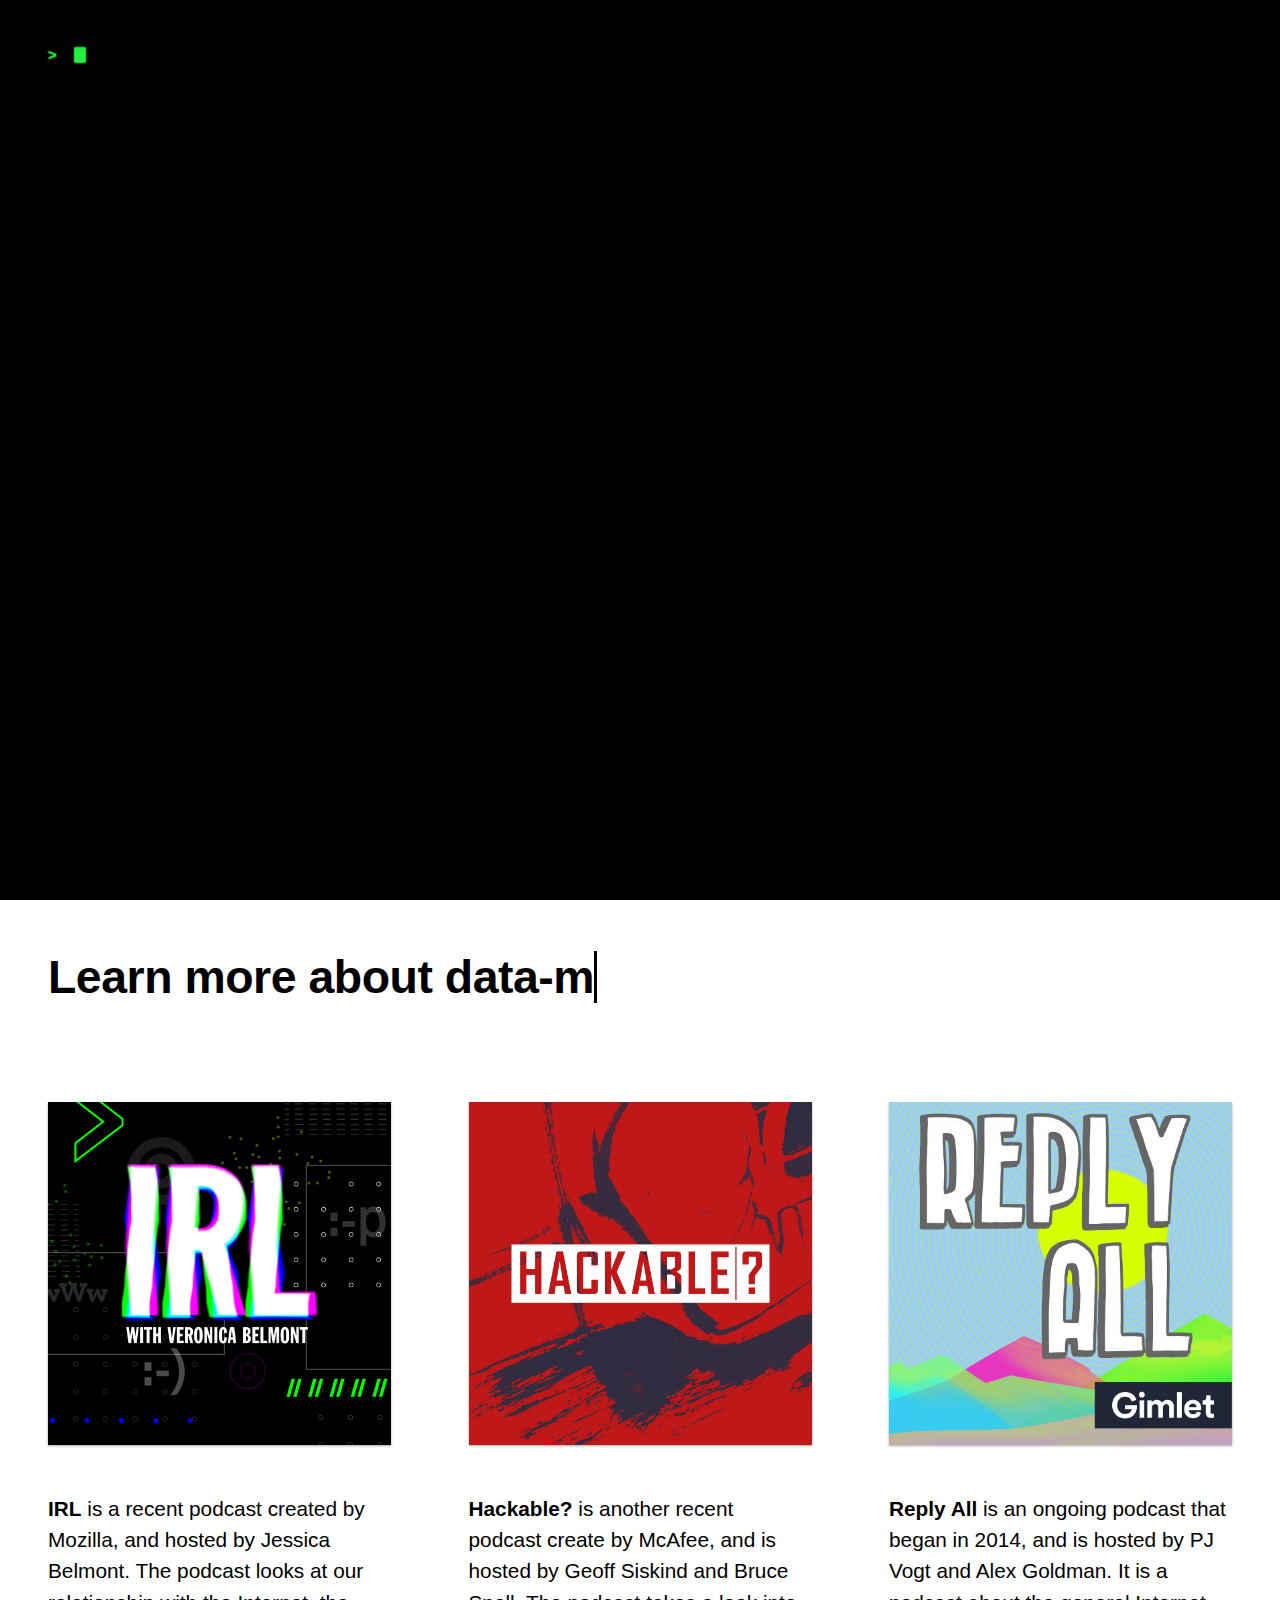
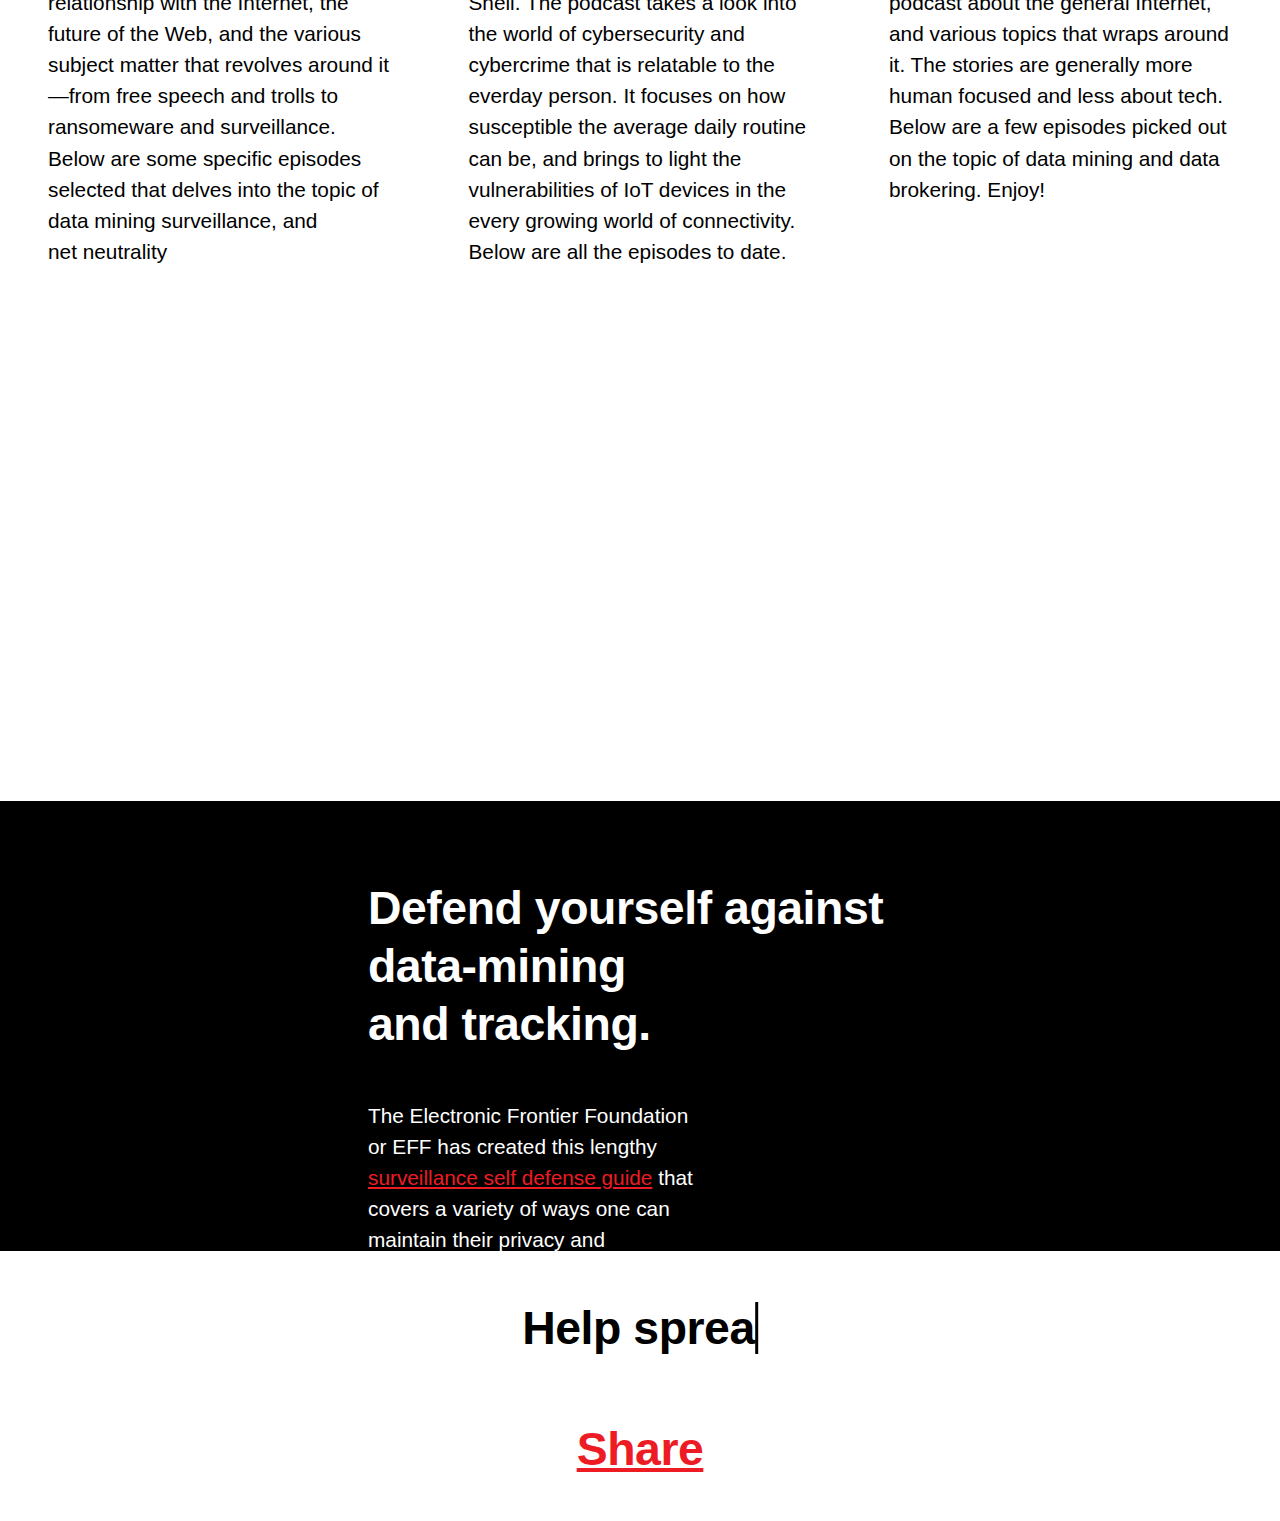
==== commit 0d6af254: "https" ====
--- a/index.html
+++ b/index.html
@@ -4,7 +4,7 @@
   <title>Taking Back Data</title>
   <link rel="icon" type="image" href="assets/logo.png">
   <meta charset="utf-8" />
-  <script src='http://cdnjs.cloudflare.com/ajax/libs/jquery/2.1.3/jquery.min.js'></script>
+  <script src='https://cdnjs.cloudflare.com/ajax/libs/jquery/2.1.3/jquery.min.js'></script>
   <link rel="stylesheet" href="css/base.css" type="text/css"/>
   <link rel="stylesheet" href="css/style.css" type="text/css"/>
   <link rel="preload" href="js/index.js" as="script">
@@ -83,8 +83,8 @@
   </div>
 
   <!-- Scripts -->
-  <script src='http://cdnjs.cloudflare.com/ajax/libs/jquery/2.1.3/jquery.min.js'></script>
-  <script src='http://cdnjs.cloudflare.com/ajax/libs/three.js/r70/three.min.js'></script>
+  <script src='https://cdnjs.cloudflare.com/ajax/libs/jquery/2.1.3/jquery.min.js'></script>
+  <script src='https://cdnjs.cloudflare.com/ajax/libs/three.js/r70/three.min.js'></script>
   <script src='https://cdnjs.cloudflare.com/ajax/libs/three.js/84/three.min.js'></script>
   <script src='https://s3-us-west-2.amazonaws.com/s.cdpn.io/t-18/CopyShader.js'></script>
   <script src='https://s3-us-west-2.amazonaws.com/s.cdpn.io/141552/03_glitch.js'></script>
@@ -94,7 +94,7 @@
   <script src='https://s3-us-west-2.amazonaws.com/s.cdpn.io/t-18/MaskPass.js'></script>
   <script src='https://s3-us-west-2.amazonaws.com/s.cdpn.io/141552/08_texturepass.js'></script>
   <script src='https://cdnjs.cloudflare.com/ajax/libs/html2canvas/0.4.1/html2canvas.min.js'></script>
-  <script src='http://cdnjs.cloudflare.com/ajax/libs/velocity/1.2.2/velocity.min.js'></script>
+  <script src='https://cdnjs.cloudflare.com/ajax/libs/velocity/1.2.2/velocity.min.js'></script>
   <script src='https://s3-us-west-2.amazonaws.com/s.cdpn.io/t-18/GlitchPass.js'></script>
   <script  src="js/index.js"></script>
   <script  src="js/index2.js"></script>
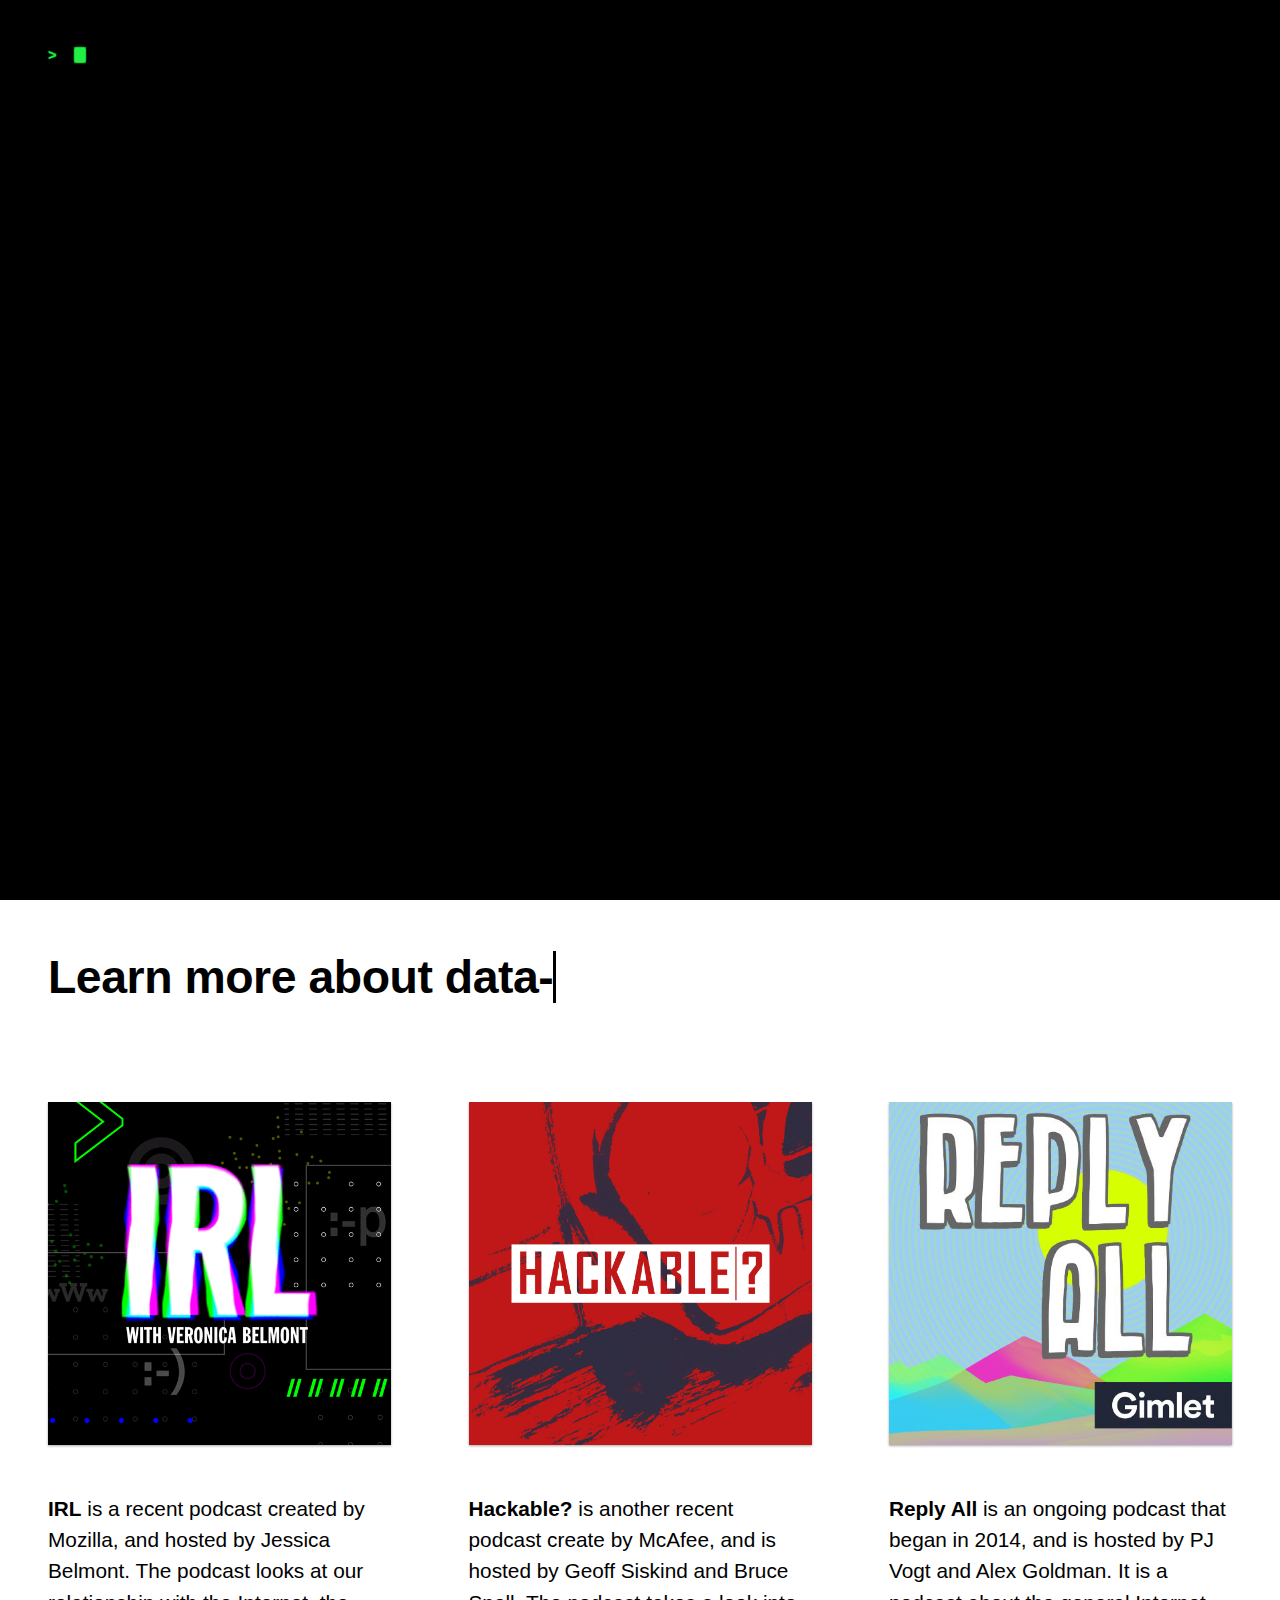
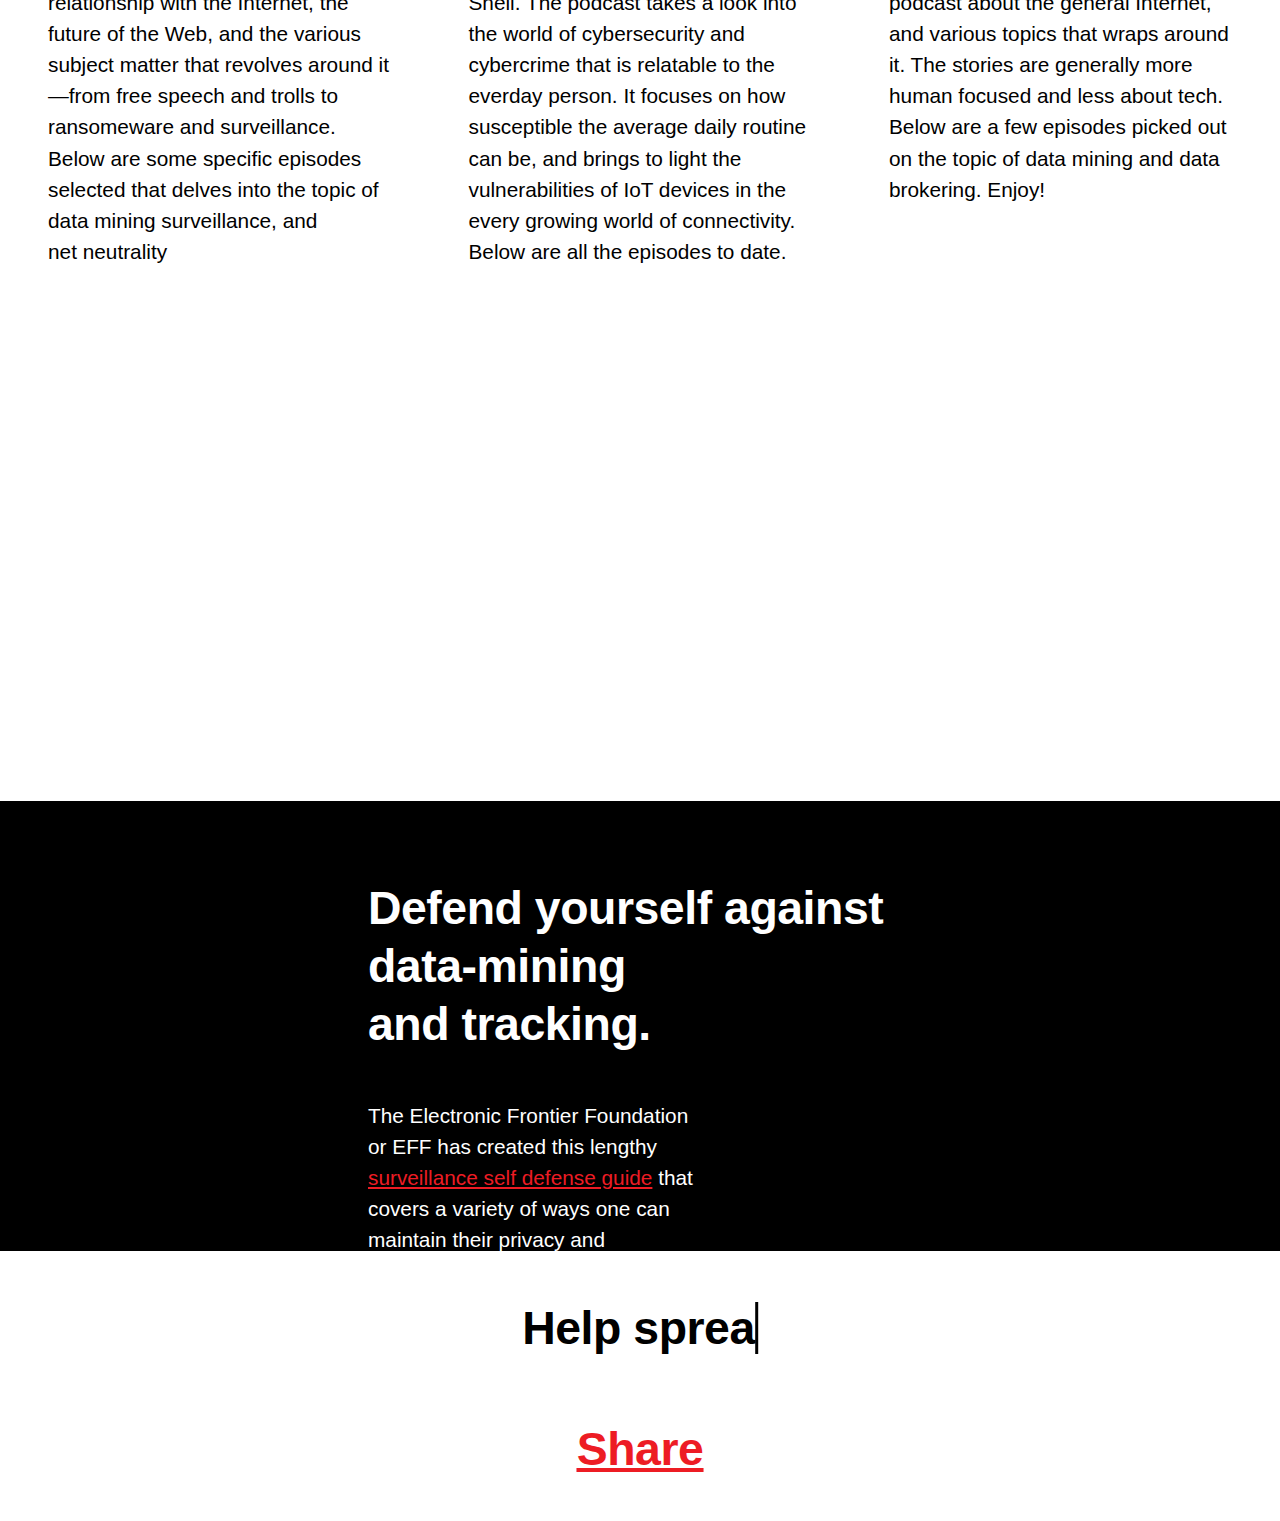
==== commit b402c222: "maito added" ====
--- a/index.html
+++ b/index.html
@@ -77,7 +77,7 @@
         </span>
       </h2>
       <br>
-      <h2><span id="siteName">Share</span></h2>
+      <h2><a href="mailto:?subject=Take%20Back%20Data&amp;body=Hello%2C%0A%0AI%20came%20across%20this%20site%20and%20thought%20you%20might%20like%20to%20check%20it%20out.%20It%20has%20some%20resources%20to%20help%20maintain%20privacy%20and%20anonymity%20in%20the%20digital%20realm.%20You%20should%20share%20it%20with%20your%20buddies%20too%2C%20they%20might%20be%20into%20it.%0A%0ABest%2C%0A"><span id="siteName">Share</span></a></h2>
       <br><br><br>
     </div>
   </div>
